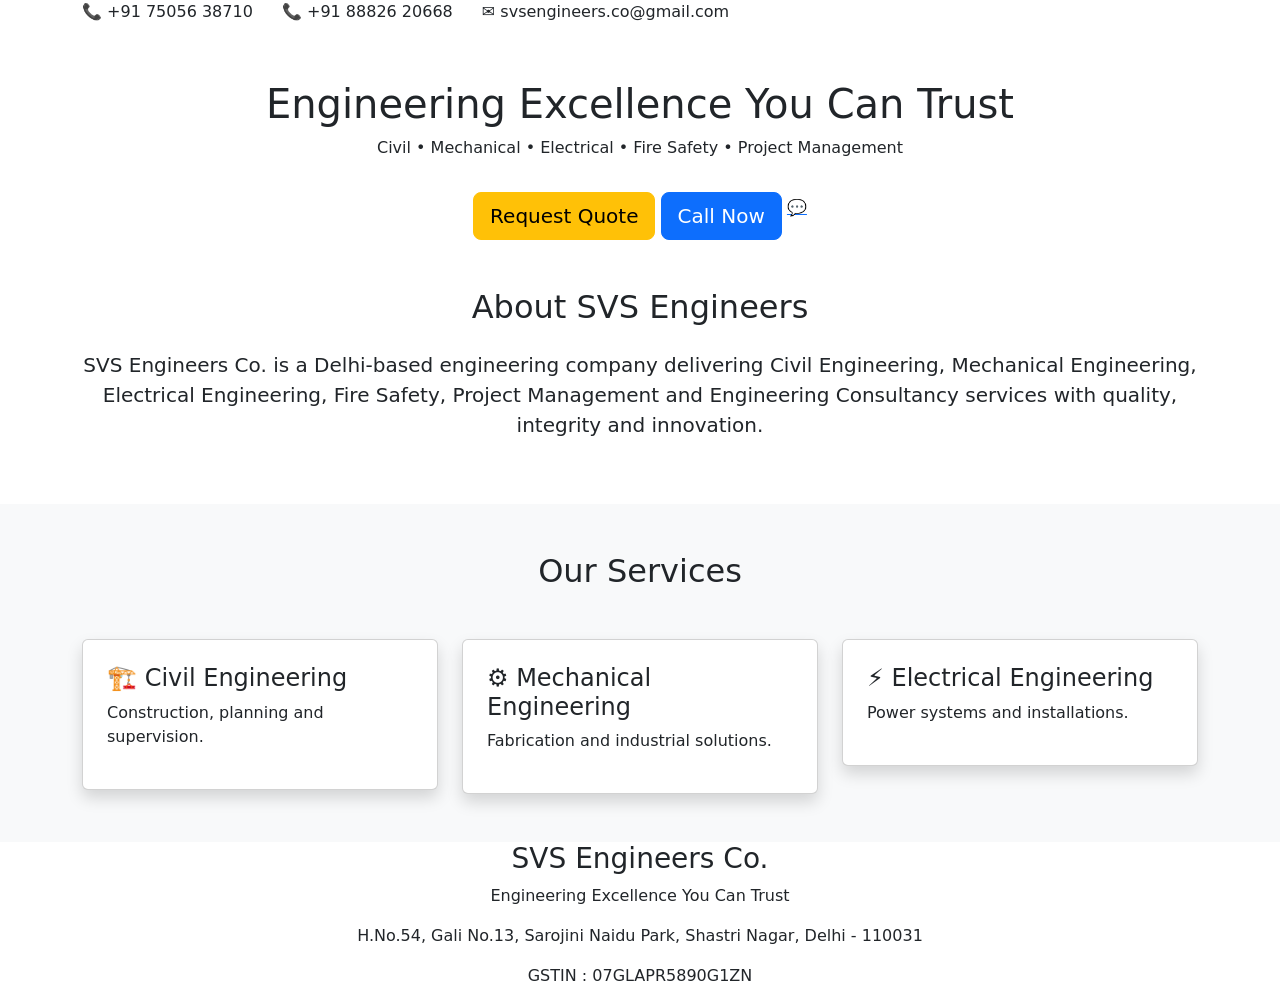
==== index.html @ 063f7c53 "Project Start" ====
<!DOCTYPE html>
<html lang="en">

<head>

    <meta charset="UTF-8">
    <meta name="viewport" content="width=device-width, initial-scale=1.0">
    <title>SVS Engineers Co. | Engineering Excellence</title>

    <meta name="description"
        content="SVS Engineers Co. provides Civil Engineering, Mechanical Engineering, Electrical Engineering, Fire Safety, Project Management and Engineering Consultancy Services.">

    <link href="https://cdn.jsdelivr.net/npm/bootstrap@5.3.3/dist/css/bootstrap.min.css" rel="stylesheet">
    <link rel="preconnect" href="https://fonts.googleapis.com">
    <link href="https://fonts.googleapis.com/css2?family=Poppins:wght@300;400;600;700&display=swap" rel="stylesheet">
    <link rel="stylesheet" href="assets/css/style.css">

    <script src="assets/js/script.js"></script>

</head>

<body>

    <!-- Top Bar -->
    <div class="top-bar">
        <div class="container">
            <span>📞 +91 75056 38710</span>
            <span class="ms-4">📞 +91 88826 20668</span>
            <span class="ms-4">✉ svsengineers.co@gmail.com</span>
        </div>
    </div>

    <!-- Navigation -->

    <nav class="navbar navbar-expand-lg navbar-dark">
        <div class="container">
            <a class="navbar-brand fw-bold" href="#">
                SVS ENGINEERS CO.
            </a>
            <button class="navbar-toggler" data-bs-toggle="collapse" data-bs-target="#menu">
                <span class="navbar-toggler-icon"></span>
            </button>
            <div class="collapse navbar-collapse" id="menu">
                <ul class="navbar-nav ms-auto">
                    <li class="nav-item"><a class="nav-link" href="#">Home</a></li>
                    <li class="nav-item"><a class="nav-link" href="about.html">About</a></li>
                    <li class="nav-item"><a class="nav-link" href="services.html">Services</a></li>
                    <li class="nav-item"><a class="nav-link" href="#">Projects</a></li>
                    <li class="nav-item"><a class="nav-link" href="#">Contact</a></li>
                </ul>
            </div>
        </div>
    </nav>

    <!-- Hero -->

    <section class="hero">
        <div class="container text-center">
            <h1>Engineering Excellence You Can Trust</h1>
            <p>
                Civil • Mechanical • Electrical • Fire Safety • Project Management
            </p>
            <a href="#" class="btn btn-warning btn-lg mt-3">
                Request Quote
            </a>
            <a href="tel:+917505638710" class="btn btn-primary btn-lg mt-3">
                Call Now
            </a>
            <a class="whatsapp"
                href="https://wa.me/917505638710?text=Hello%20SVS%20Engineers,%20I%20would%20like%20to%20discuss%20my%20project."
                target="_blank">
                💬
            </a>
        </div>
    </section>

    <!-- About -->

    <section class="py-5">
        <div class="container">
            <h2 class="text-center mb-4">
                About SVS Engineers
            </h2>
            <p class="lead text-center">
                SVS Engineers Co. is a Delhi-based engineering company delivering Civil Engineering, Mechanical
                Engineering, Electrical Engineering, Fire Safety, Project Management and Engineering Consultancy
                services with quality, integrity and innovation.
            </p>
        </div>

    </section>

    <!-- Services -->

    <section class="bg-light py-5">
        <div class="container">
            <h2 class="text-center mb-5">
                Our Services
            </h2>

            <div class="row">
                <div class="col-md-4">
                    <div class="card p-4 shadow">
                        <h4>🏗 Civil Engineering</h4>
                        <p>Construction, planning and supervision.</p>
                    </div>
                </div>

                <div class="col-md-4">
                    <div class="card p-4 shadow">
                        <h4>⚙ Mechanical Engineering</h4>
                        <p>Fabrication and industrial solutions.</p>
                    </div>
                </div>

                <div class="col-md-4">
                    <div class="card p-4 shadow">
                        <h4>⚡ Electrical Engineering</h4>
                        <p>Power systems and installations.</p>
                    </div>
                </div>
            </div>
        </div>
    </section>

    <!-- Footer -->

    <footer>
        <div class="container text-center">
            <h3>SVS Engineers Co.</h3>
            <p>
                Engineering Excellence You Can Trust
            </p>

            <p>
                H.No.54, Gali No.13,

                Sarojini Naidu Park,

                Shastri Nagar,

                Delhi - 110031

            </p>

            <p>

                GSTIN : 07GLAPR5890G1ZN

            </p>

        </div>

    </footer>

    <script src="https://cdn.jsdelivr.net/npm/bootstrap@5.3.3/dist/js/bootstrap.bundle.min.js"></script>

</body>

</html>
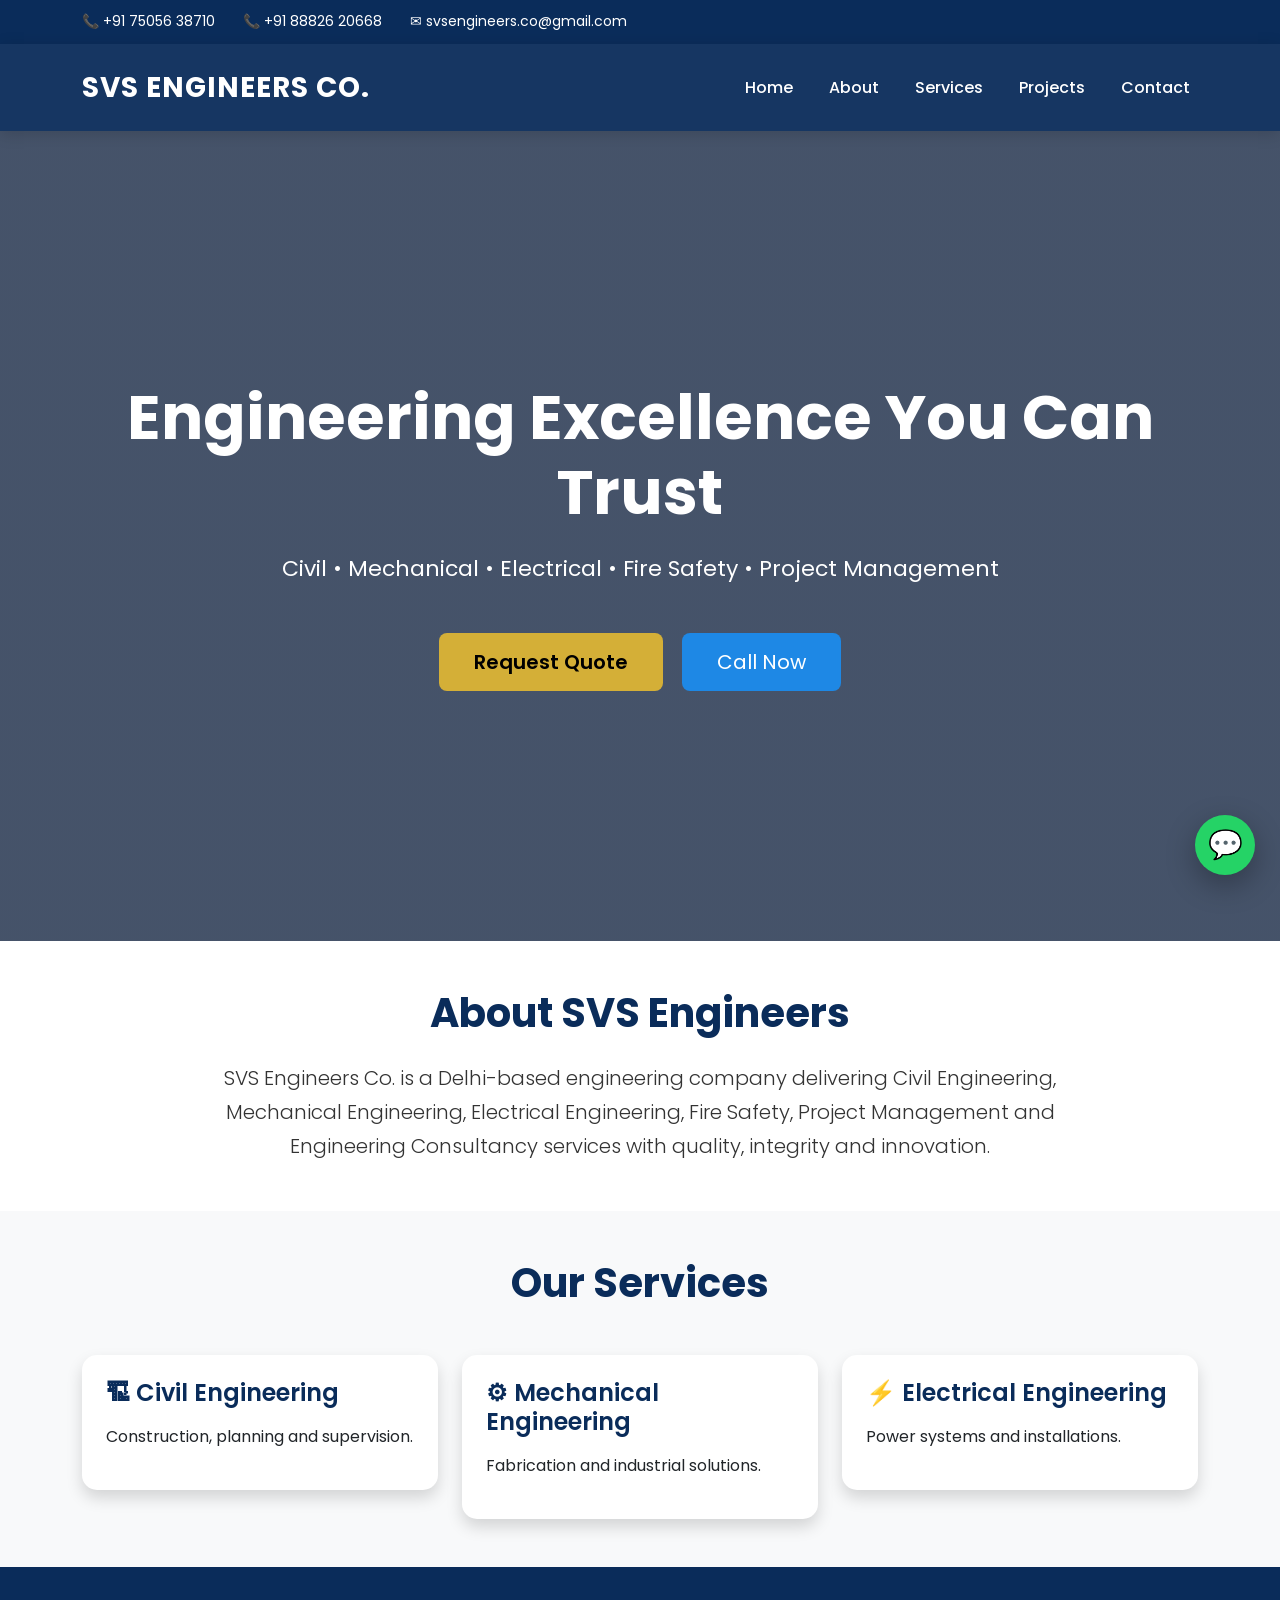
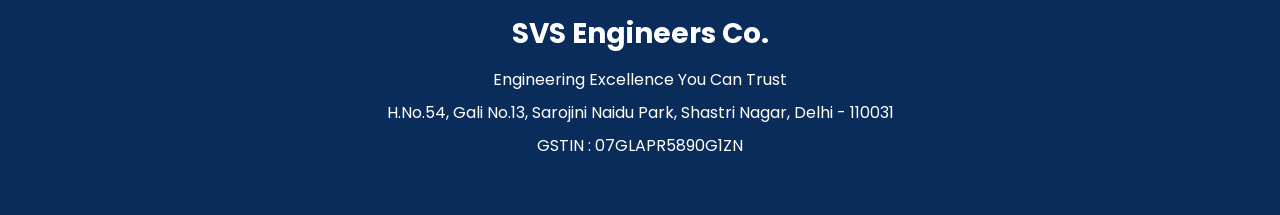
==== commit 9c68bc21: "Update index.html" ====
--- a/index.html
+++ b/index.html
@@ -45,8 +45,8 @@
                     <li class="nav-item"><a class="nav-link" href="#">Home</a></li>
                     <li class="nav-item"><a class="nav-link" href="about.html">About</a></li>
                     <li class="nav-item"><a class="nav-link" href="services.html">Services</a></li>
-                    <li class="nav-item"><a class="nav-link" href="#">Projects</a></li>
-                    <li class="nav-item"><a class="nav-link" href="#">Contact</a></li>
+                    <li class="nav-item"><a class="nav-link" href="projects.html">Projects</a></li>
+                    <li class="nav-item"><a class="nav-link" href="contact.html">Contact</a></li>
                 </ul>
             </div>
         </div>
@@ -157,4 +157,4 @@
 
 </body>
 
-</html>+</html>
--- a/assets/css/style.css
+++ b/assets/css/style.css
@@ -0,0 +1,321 @@
+/* ===========================
+   SVS ENGINEERS CO.
+   Corporate Theme
+=========================== */
+
+:root {
+  --primary: #0a2c5a;
+  --secondary: #1e88e5;
+  --accent: #d4af37;
+  --light: #f8f9fa;
+  --dark: #1d1d1d;
+  --white: #ffffff;
+}
+
+* {
+  margin: 0;
+  padding: 0;
+  box-sizing: border-box;
+}
+
+body {
+  font-family: "Poppins", sans-serif;
+  background: #fff;
+  color: #333;
+  line-height: 1.7;
+}
+
+html {
+  scroll-behavior: smooth;
+}
+
+/* Top Bar */
+
+.top-bar {
+  background: var(--primary);
+  color: white;
+  padding: 10px 0;
+  font-size: 14px;
+}
+
+/* Navigation */
+
+.navbar {
+  background: rgba(10, 44, 90, 0.95);
+
+  padding: 15px 0;
+
+  box-shadow: 0 3px 15px rgba(0, 0, 0, 0.15);
+}
+
+.navbar-brand {
+  font-size: 28px;
+
+  font-weight: 700;
+
+  letter-spacing: 1px;
+}
+
+.nav-link {
+  color: white !important;
+
+  margin-left: 20px;
+
+  font-weight: 500;
+
+  transition: 0.3s;
+}
+
+.nav-link:hover {
+  color: var(--accent) !important;
+}
+
+/* Hero */
+
+.hero {
+  height: 90vh;
+
+  display: flex;
+
+  justify-content: center;
+
+  align-items: center;
+
+  text-align: center;
+
+  background:
+    linear-gradient(rgba(7, 25, 55, 0.75), rgba(7, 25, 55, 0.75)),
+    url("../images/hero.jpg");
+
+  background-size: cover;
+
+  background-position: center;
+
+  color: white;
+}
+
+.hero h1 {
+  font-size: 62px;
+
+  font-weight: 700;
+
+  margin-bottom: 20px;
+}
+
+.hero p {
+  font-size: 22px;
+
+  margin-bottom: 30px;
+}
+
+/* Buttons */
+
+.btn-warning {
+  background: var(--accent);
+
+  border: none;
+
+  padding: 14px 35px;
+
+  font-weight: 600;
+}
+
+.btn-warning:hover {
+  background: #c89d18;
+
+  transform: translateY(-3px);
+
+  transition: 0.3s;
+}
+
+.btn-primary {
+  background: var(--secondary);
+
+  border: none;
+
+  padding: 14px 35px;
+
+  margin-left: 15px;
+}
+
+.btn-primary:hover {
+  transform: translateY(-3px);
+}
+
+/* Section */
+
+section {
+  padding: 80px 0;
+}
+
+section h2 {
+  font-size: 40px;
+
+  font-weight: 700;
+
+  color: var(--primary);
+
+  margin-bottom: 25px;
+
+  text-align: center;
+}
+
+/* Cards */
+
+.card {
+  border: none;
+
+  border-radius: 15px;
+
+  transition: 0.4s;
+
+  overflow: hidden;
+}
+
+.card:hover {
+  transform: translateY(-12px);
+
+  box-shadow: 0 20px 45px rgba(0, 0, 0, 0.15);
+}
+
+.card h4 {
+  color: var(--primary);
+
+  font-weight: 600;
+
+  margin-bottom: 15px;
+}
+
+/* About */
+
+.lead {
+  max-width: 900px;
+
+  margin: auto;
+
+  font-size: 20px;
+}
+
+/* Footer */
+
+footer {
+  background: var(--primary);
+
+  color: white;
+
+  padding: 50px 0;
+
+  text-align: center;
+}
+
+footer h3 {
+  font-weight: 700;
+
+  margin-bottom: 15px;
+}
+
+footer p {
+  margin: 6px 0;
+}
+
+/* Floating WhatsApp */
+
+.whatsapp {
+  position: fixed;
+
+  right: 25px;
+
+  bottom: 25px;
+
+  width: 60px;
+
+  height: 60px;
+
+  border-radius: 50%;
+
+  background: #25d366;
+
+  display: flex;
+
+  align-items: center;
+
+  justify-content: center;
+
+  font-size: 28px;
+
+  color: white;
+
+  text-decoration: none;
+
+  box-shadow: 0 10px 30px rgba(0, 0, 0, 0.3);
+
+  z-index: 999;
+
+  transition: 0.3s;
+}
+
+.whatsapp:hover {
+  transform: scale(1.1);
+
+  color: white;
+}
+
+/* Animations */
+
+.fadeUp {
+  animation: fadeUp 0.8s ease;
+}
+
+@keyframes fadeUp {
+  0% {
+    opacity: 0;
+
+    transform: translateY(40px);
+  }
+
+  100% {
+    opacity: 1;
+
+    transform: translateY(0);
+  }
+}
+
+/* Responsive */
+
+@media (max-width: 991px) {
+  .hero h1 {
+    font-size: 42px;
+  }
+
+  .hero p {
+    font-size: 18px;
+  }
+
+  .navbar-brand {
+    font-size: 22px;
+  }
+}
+
+@media (max-width: 576px) {
+  .hero {
+    padding: 20px;
+  }
+
+  .hero h1 {
+    font-size: 32px;
+  }
+
+  .hero p {
+    font-size: 16px;
+  }
+
+  .btn {
+    width: 100%;
+
+    margin-top: 15px;
+  }
+
+  .btn-primary {
+    margin-left: 0;
+  }
+}
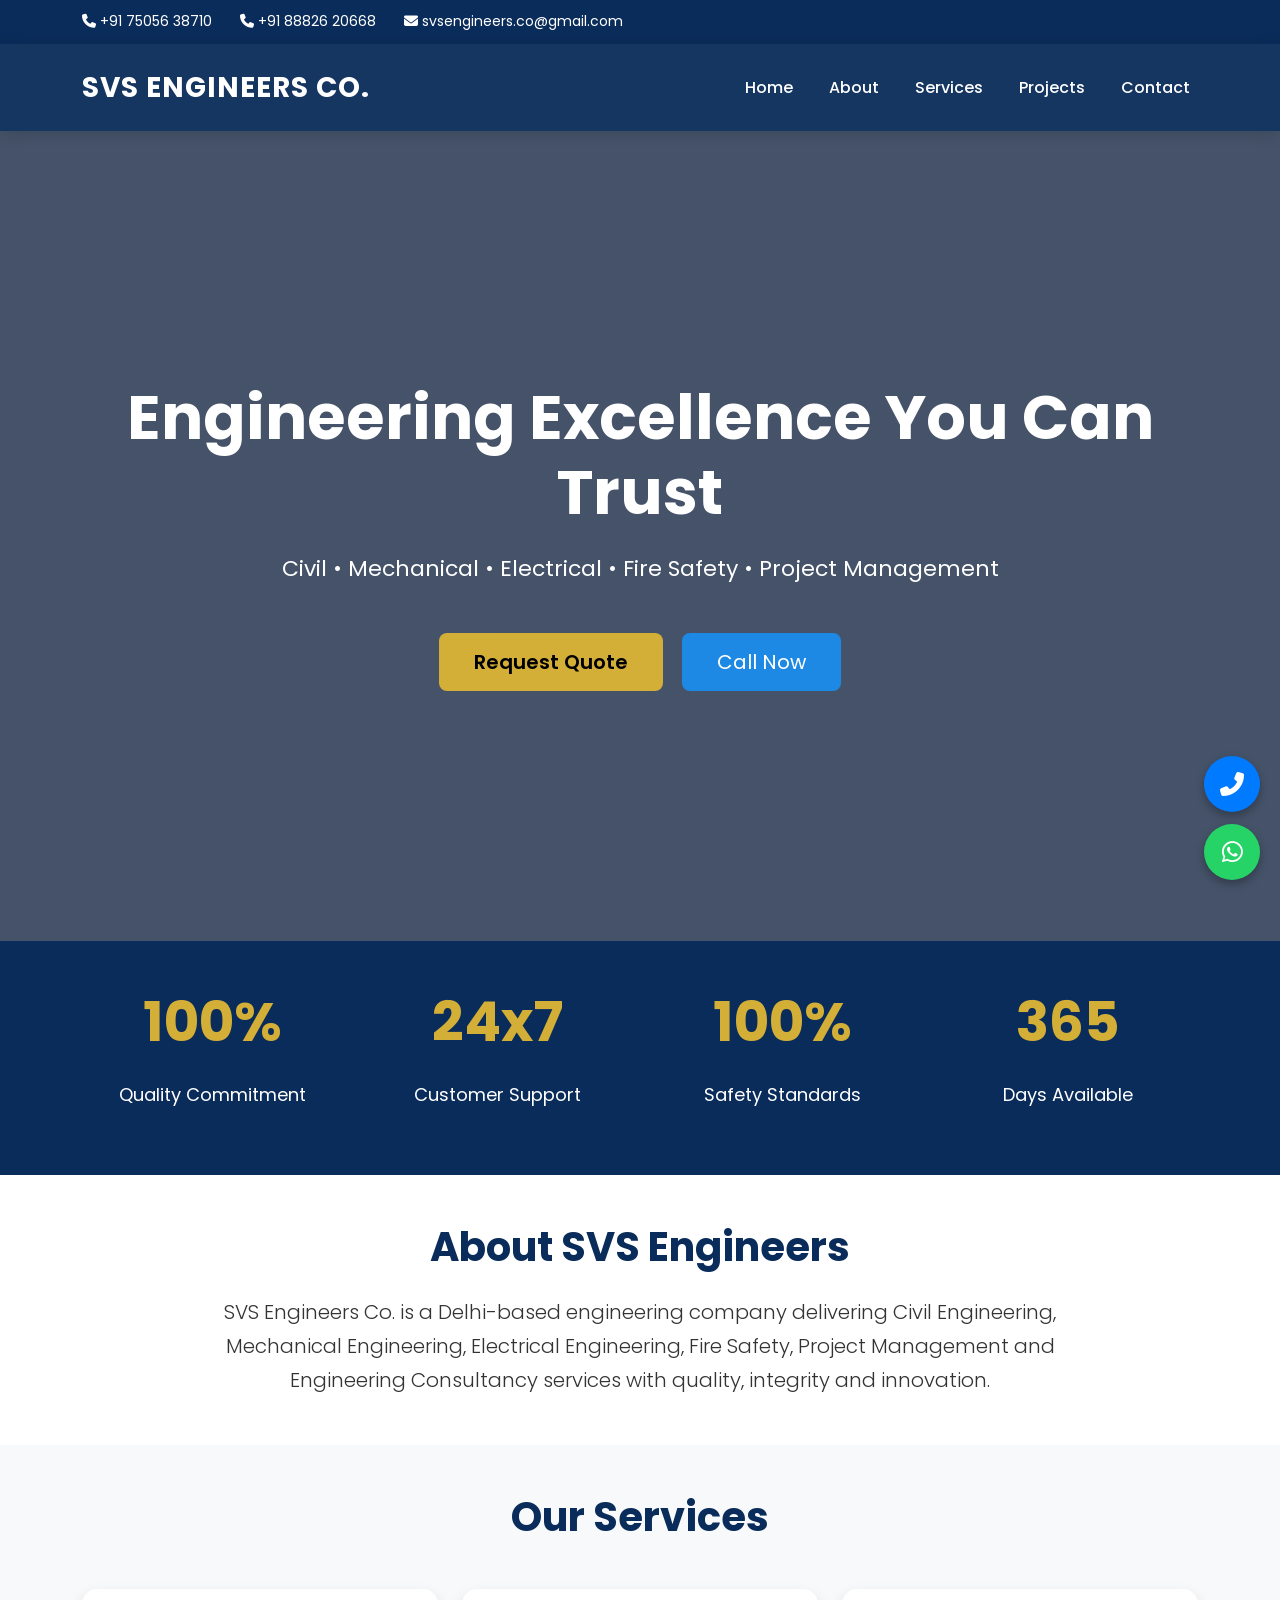
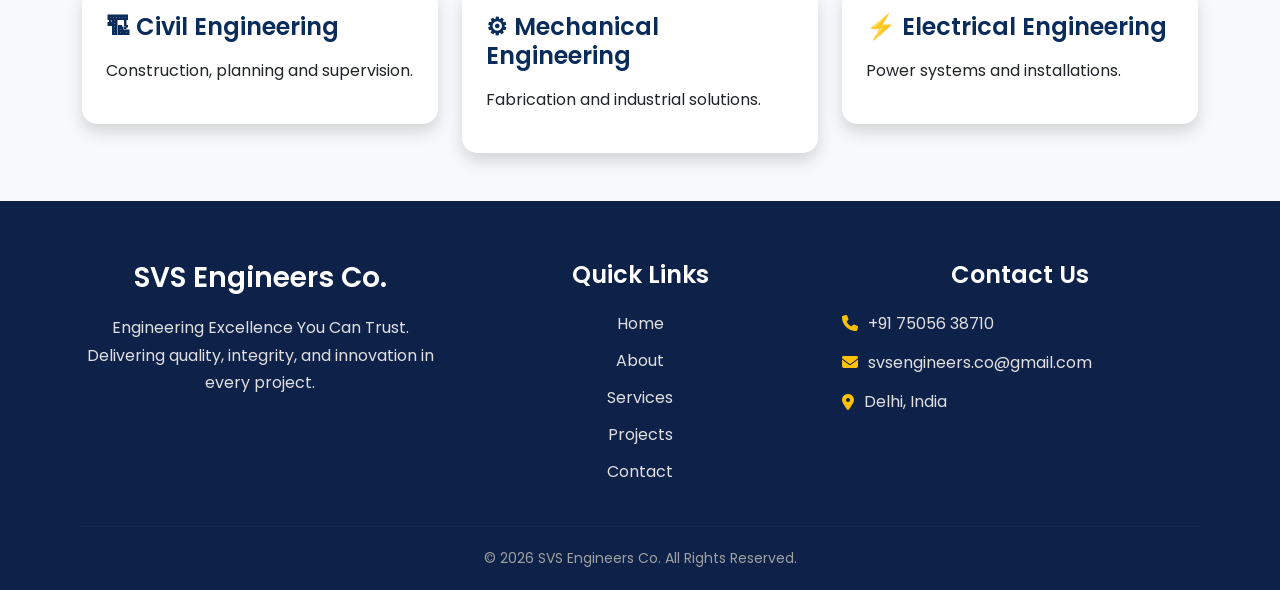
==== commit ac48b2dd: "Refactor index.html with updated structure and icons Updated the HTML structure and added Font Aweso" ====
--- a/index.html
+++ b/index.html
@@ -14,19 +14,20 @@
     <link rel="preconnect" href="https://fonts.googleapis.com">
     <link href="https://fonts.googleapis.com/css2?family=Poppins:wght@300;400;600;700&display=swap" rel="stylesheet">
     <link rel="stylesheet" href="assets/css/style.css">
+    <link rel="stylesheet" href="https://cdnjs.cloudflare.com/ajax/libs/font-awesome/6.4.2/css/all.min.css">
 
     <script src="assets/js/script.js"></script>
 
 </head>
 
 <body>
-
+    <div id="progressBar"></div>
     <!-- Top Bar -->
     <div class="top-bar">
         <div class="container">
-            <span>📞 +91 75056 38710</span>
-            <span class="ms-4">📞 +91 88826 20668</span>
-            <span class="ms-4">✉ svsengineers.co@gmail.com</span>
+            <span><i class="fa-solid fa-phone contact-icon"></i> +91 75056 38710</span>
+            <span class="ms-4"><i class="fa-solid fa-phone contact-icon"></i> +91 88826 20668</span>
+            <span class="ms-4"><i class="fa-solid fa-envelope contact-icon"></i> svsengineers.co@gmail.com</span>
         </div>
     </div>
 
@@ -66,12 +67,69 @@
             <a href="tel:+917505638710" class="btn btn-primary btn-lg mt-3">
                 Call Now
             </a>
-            <a class="whatsapp"
-                href="https://wa.me/917505638710?text=Hello%20SVS%20Engineers,%20I%20would%20like%20to%20discuss%20my%20project."
-                target="_blank">
-                💬
-            </a>
-        </div>
+        </div>
+    </section>
+    <div class="floating-contact-wrap">
+        <!-- <a href="tel:+917505638710" class="floating-btn btn-call" title="Call Now">
+            <i class="fas fa-phone-alt"></i> </a>
+
+        <a href="https://wa.me/917505638710" class="floating-btn btn-whatsapp" title="Chat on WhatsApp">
+            <i class="fab fa-whatsapp"></i>
+        </a> -->
+
+        <a href="tel:+917505638710" class="floating-btn btn-call" title="Call Now">
+            <i class="fas fa-phone-alt"></i>
+        </a>
+        <a class="floating-btn btn-whatsapp" title="Chat on WhatsApp"
+            href="https://wa.me/917505638710?text=Hello%20SVS%20Engineers,%20I%20would%20like%20to%20discuss%20my%20project."
+            target="_blank"><i class="fab fa-whatsapp"></i>
+        </a>
+    </div>
+
+    <!-- Professional Statistics Section -->
+
+    <section class="stats py-5">
+
+        <div class="container">
+
+            <div class="row text-center">
+
+                <div class="col-md-3">
+
+                    <h2 class="counter">100%</h2>
+
+                    <p>Quality Commitment</p>
+
+                </div>
+
+                <div class="col-md-3">
+
+                    <h2 class="counter">24x7</h2>
+
+                    <p>Customer Support</p>
+
+                </div>
+
+                <div class="col-md-3">
+
+                    <h2 class="counter">100%</h2>
+
+                    <p>Safety Standards</p>
+
+                </div>
+
+                <div class="col-md-3">
+
+                    <h2 class="counter">365</h2>
+
+                    <p>Days Available</p>
+
+                </div>
+
+            </div>
+
+        </div>
+
     </section>
 
     <!-- About -->
@@ -125,32 +183,57 @@
 
     <!-- Footer -->
 
-    <footer>
-        <div class="container text-center">
-            <h3>SVS Engineers Co.</h3>
-            <p>
-                Engineering Excellence You Can Trust
-            </p>
-
-            <p>
-                H.No.54, Gali No.13,
-
-                Sarojini Naidu Park,
-
-                Shastri Nagar,
-
-                Delhi - 110031
-
-            </p>
-
-            <p>
-
-                GSTIN : 07GLAPR5890G1ZN
-
-            </p>
-
-        </div>
-
+    <footer class="footer-section">
+        <div class="container">
+            <div class="row">
+
+                <div class="col-md-4 footer-col">
+                    <h3 class="footer-brand">SVS Engineers Co.</h3>
+                    <p class="footer-text">
+                        Engineering Excellence You Can Trust. Delivering quality, integrity, and innovation in every
+                        project.
+                    </p>
+                </div>
+
+                <div class="col-md-4 footer-col">
+                    <h4 class="footer-heading">Quick Links</h4>
+                    <ul class="footer-links">
+                        <li><a href="index.html">Home</a></li>
+                        <li><a href="about.html">About</a></li>
+                        <li><a href="services.html">Services</a></li>
+                        <li><a href="projects.html">Projects</a></li>
+                        <li><a href="contact.html">Contact</a></li>
+                    </ul>
+                </div>
+
+                <div class="col-md-4 footer-col">
+                    <h4 class="footer-heading">Contact Us</h4>
+                    <div class="footer-contact">
+                        <p>
+                            <i class="fa-solid fa-phone"></i>
+                            <a href="tel:+917505638710">+91 75056 38710</a>
+                        </p>
+                        <p>
+                            <i class="fa-solid fa-envelope"></i>
+                            <a href="mailto:svsengineers.co@gmail.com">svsengineers.co@gmail.com</a>
+                        </p>
+                        <p>
+                            <i class="fa-solid fa-location-dot"></i>
+                            Delhi, India
+                        </p>
+                    </div>
+                </div>
+
+            </div>
+
+            <hr class="footer-divider">
+
+            <div class="footer-bottom">
+                <p class="text-center mb-0">
+                    &copy; 2026 SVS Engineers Co. All Rights Reserved.
+                </p>
+            </div>
+        </div>
     </footer>
 
     <script src="https://cdn.jsdelivr.net/npm/bootstrap@5.3.3/dist/js/bootstrap.bundle.min.js"></script>
--- a/assets/css/style.css
+++ b/assets/css/style.css
@@ -319,3 +319,206 @@
     margin-left: 0;
   }
 }
+
+.stats {
+  background: #0a2c5a;
+
+  color: white;
+}
+
+.stats h2 {
+  font-size: 55px;
+
+  font-weight: bold;
+
+  color: #d4af37;
+}
+
+.stats p {
+  font-size: 18px;
+}
+
+.feature-card {
+  background: white;
+
+  padding: 40px;
+
+  border-radius: 15px;
+
+  box-shadow: 0 10px 30px rgba(0, 0, 0, 0.1);
+
+  transition: 0.4s;
+
+  height: 100%;
+}
+
+.feature-card:hover {
+  transform: translateY(-10px);
+}
+
+.call-button {
+  position: fixed;
+
+  bottom: 100px;
+
+  left: 20px;
+
+  width: 60px;
+
+  height: 60px;
+
+  border-radius: 50%;
+
+  background: #0a2c5a;
+
+  display: flex;
+
+  justify-content: center;
+
+  align-items: center;
+
+  color: white;
+
+  font-size: 28px;
+
+  text-decoration: none;
+
+  box-shadow: 0 10px 25px rgba(0, 0, 0, 0.3);
+
+  z-index: 999;
+}
+
+/* Container to hold both buttons */
+.floating-contact-wrap {
+  position: fixed;
+  bottom: 20px; /* Distance from the bottom of the screen */
+  right: 20px; /* Distance from the right of the screen */
+  display: flex;
+  flex-direction: column;
+  gap: 12px; /* Space between the Call and WhatsApp buttons */
+  z-index: 9999; /* Ensures it stays on top of all other content */
+}
+
+/* Base styles for both circular buttons */
+.floating-btn {
+  width: 56px;
+  height: 56px;
+  border-radius: 50%;
+  display: flex;
+  align-items: center;
+  justify-content: center;
+  color: #ffffff;
+  font-size: 24px;
+  box-shadow: 0 4px 10px rgba(0, 0, 0, 0.3);
+  transition:
+    transform 0.2s ease,
+    background-color 0.2s ease;
+  text-decoration: none;
+}
+
+/* WhatsApp specific color (Green) */
+.btn-whatsapp {
+  background-color: #25d366;
+}
+
+/* Call specific color (Blue - matches your current "Call Now" theme) */
+.btn-call {
+  background-color: #007bff;
+}
+
+/* Hover effects for desktop */
+.floating-btn:hover {
+  transform: scale(1.1);
+}
+
+/* General Footer Styling */
+.footer-section {
+  background-color: #0d2149; /* Adjust this to match your exact dark blue */
+  color: #e0e0e0; /* Light gray text for better readability */
+  padding: 60px 0 20px 0; /* Adds breathing room at the top and bottom */
+}
+
+/* Headings */
+.footer-brand,
+.footer-heading {
+  color: #ffffff;
+  margin-bottom: 20px;
+  font-weight: 600;
+}
+
+/* Quick Links Styling */
+.footer-links {
+  list-style: none; /* Removes the default bullet points */
+  padding: 0;
+  margin: 0;
+}
+
+.footer-links li {
+  margin-bottom: 10px;
+}
+
+.footer-links a {
+  color: #e0e0e0;
+  text-decoration: none; /* Removes the underline */
+  transition:
+    color 0.3s ease,
+    padding-left 0.3s ease;
+}
+
+/* Adds a nice hover effect to the links */
+.footer-links a:hover {
+  color: #ffc107; /* Matches your golden yellow accent color */
+  padding-left: 5px; /* Slight slide effect on hover */
+}
+
+/* Contact Info Styling */
+.footer-contact p {
+  margin-bottom: 12px;
+  display: flex;
+  align-items: center;
+  gap: 10px; /* Spaces the icon and the text */
+}
+
+.footer-contact i {
+  color: #ffc107; /* Golden yellow icons */
+  font-size: 16px;
+}
+
+/* Makes phone and email links blend in nicely */
+.footer-contact a {
+  color: #e0e0e0;
+  text-decoration: none;
+  transition: color 0.3s ease;
+}
+
+.footer-contact a:hover {
+  color: #ffffff;
+}
+
+/* Divider Line */
+.footer-divider {
+  border-top: 1px solid rgba(255, 255, 255, 0.1);
+  margin: 30px 0 20px 0;
+}
+
+/* Copyright Text */
+.footer-bottom p {
+  font-size: 14px;
+  color: #a0a0a0;
+}
+
+#progressBar {
+  position: fixed;
+
+  top: 0;
+
+  left: 0;
+
+  height: 5px;
+
+  background: #d4af37;
+
+  width: 0;
+
+  z-index: 9999;
+}
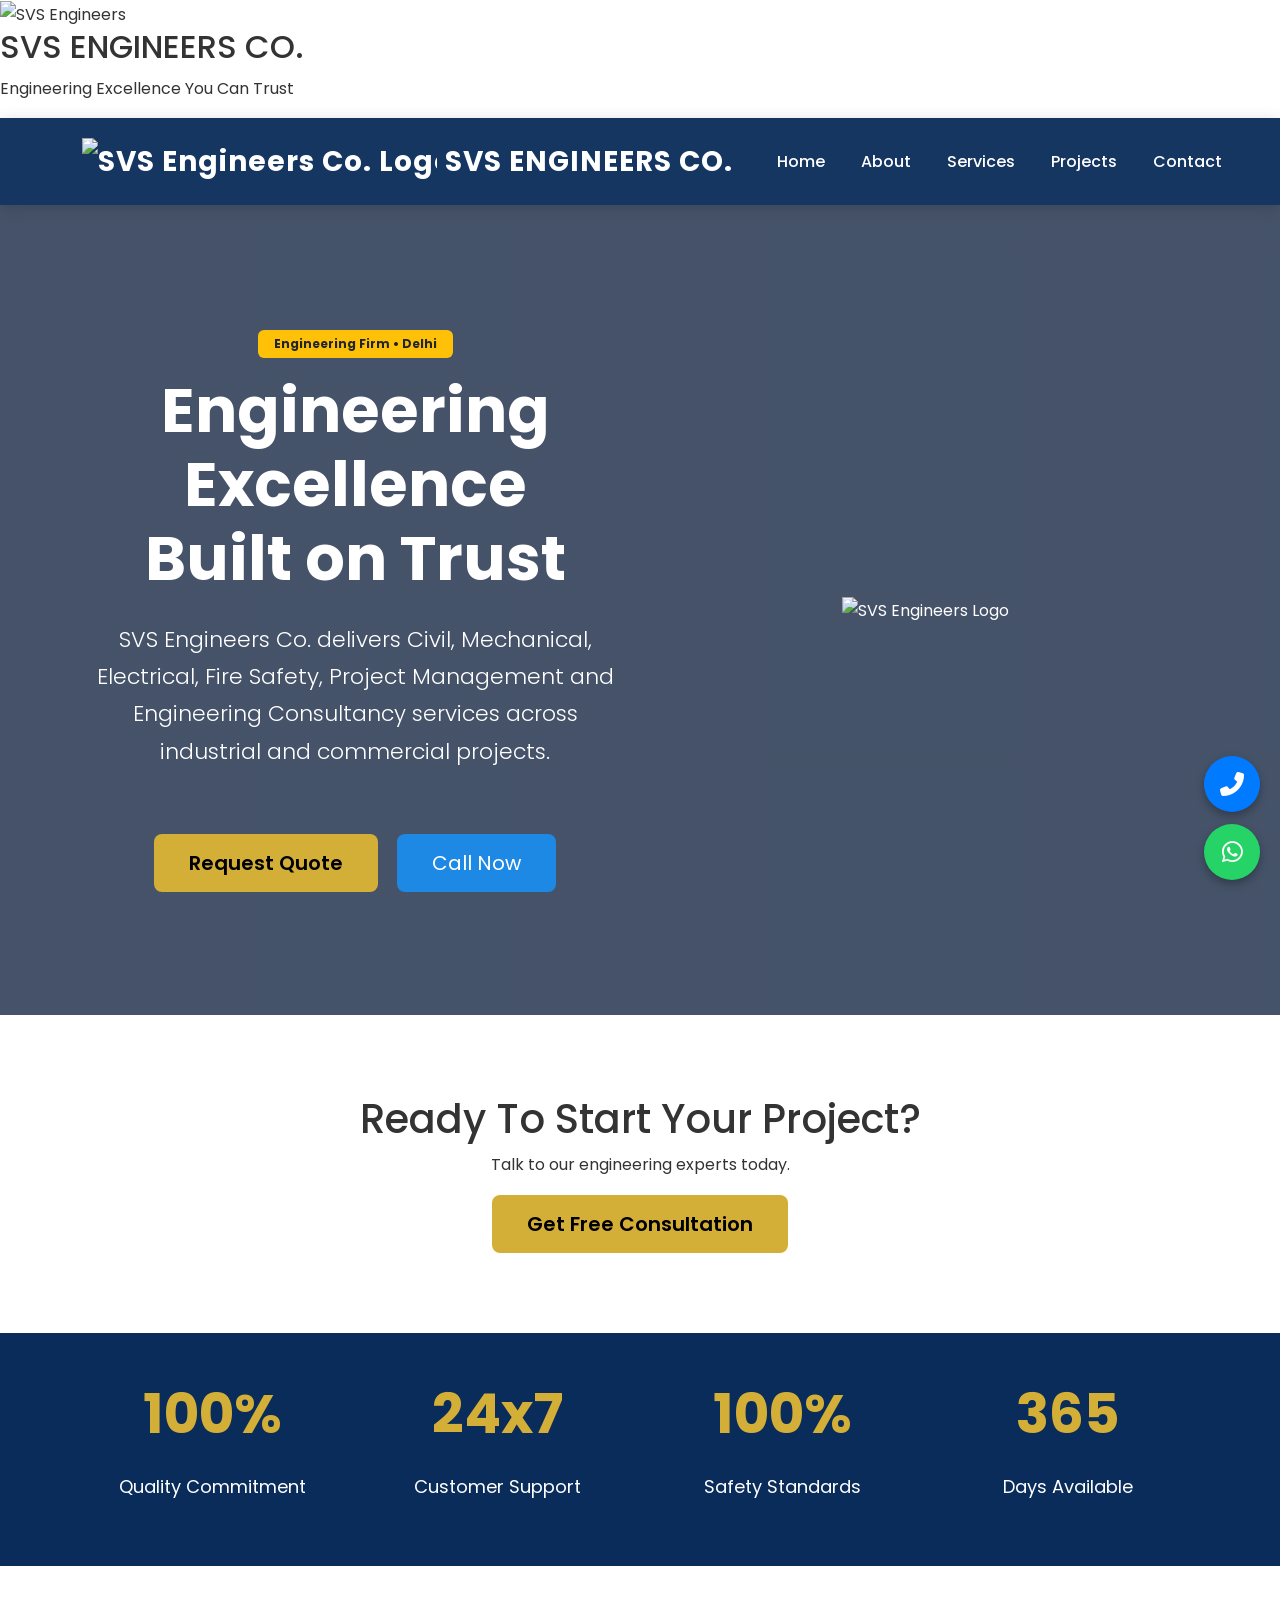
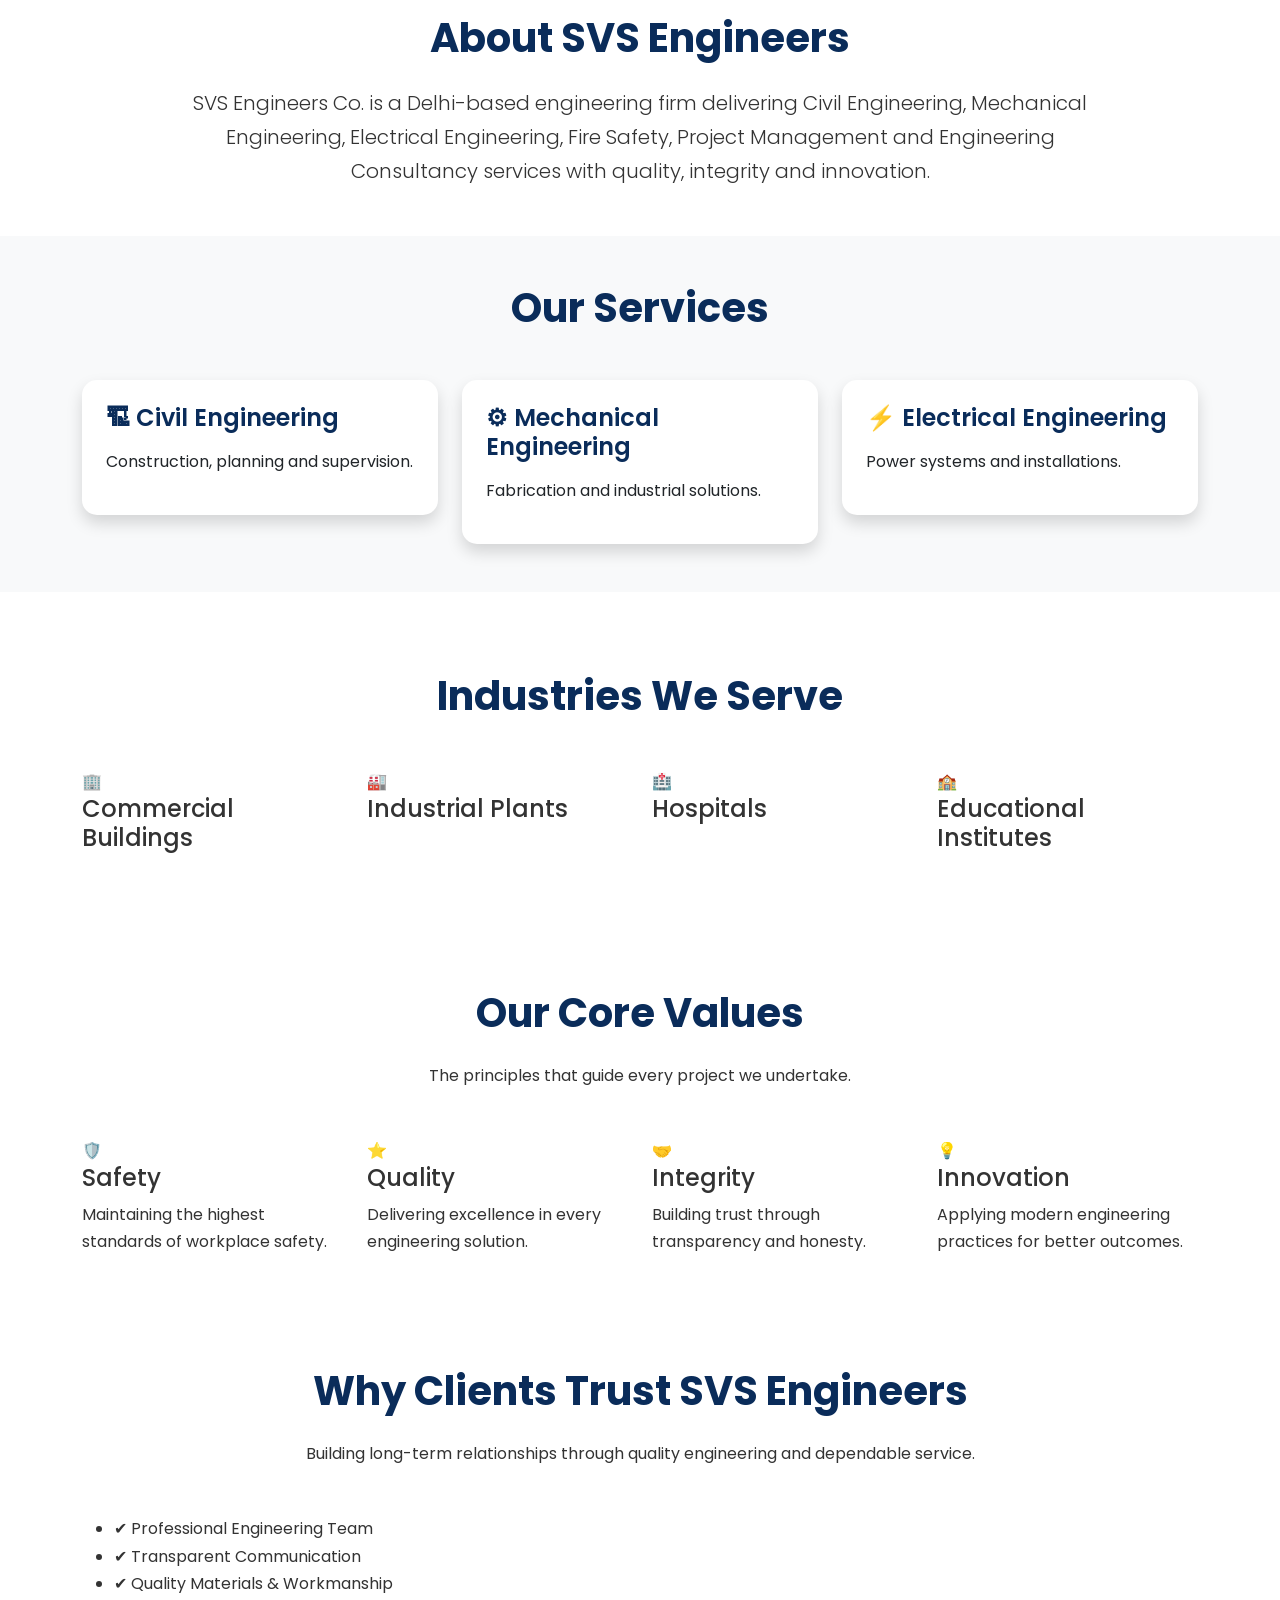
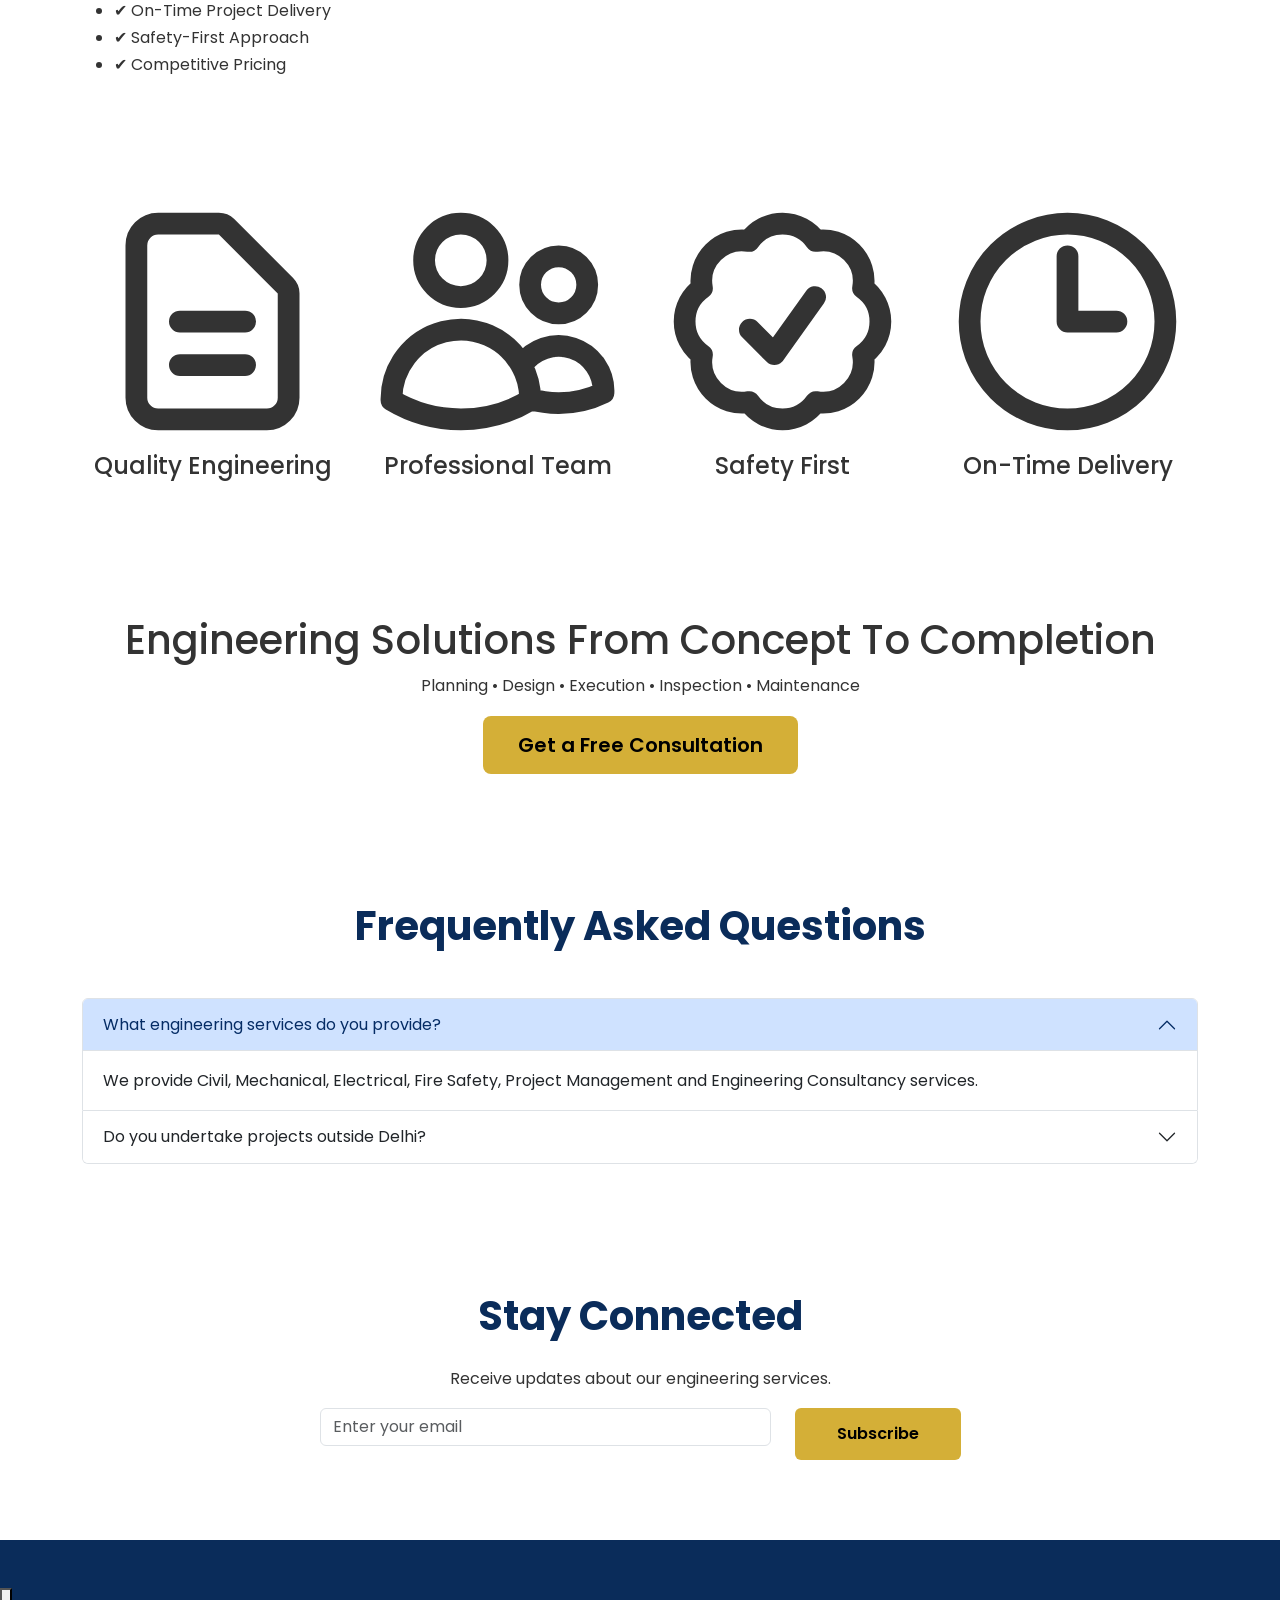
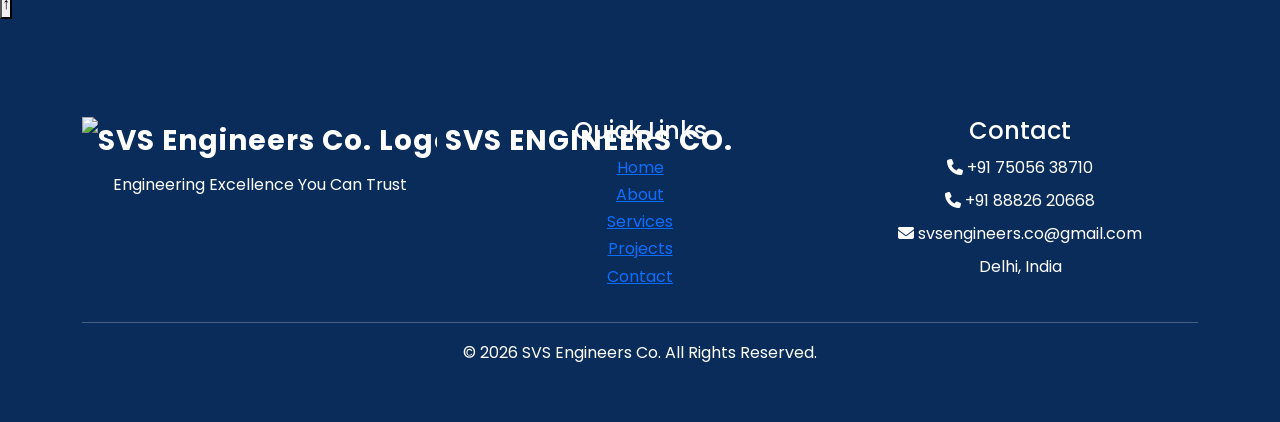
==== commit 9d7e577d: "Add files via upload" ====
--- a/index.html
+++ b/index.html
@@ -10,33 +10,52 @@
     <meta name="description"
         content="SVS Engineers Co. provides Civil Engineering, Mechanical Engineering, Electrical Engineering, Fire Safety, Project Management and Engineering Consultancy Services.">
 
+    <meta name="keywords"
+        content="Civil Engineering, Mechanical Engineering, Electrical Engineering, Fire Safety, Project Management, Engineering Consultancy, Delhi">
+
+    <meta name="author" content="SVS Engineers Co.">
+
+    <meta property="og:title" content="SVS Engineers Co.">
+
+    <meta property="og:description" content="Engineering Excellence You Can Trust">
+
+    <meta property="og:image" content="assets/images/logo.png">
+
+    <meta property="og:type" content="website">
     <link href="https://cdn.jsdelivr.net/npm/bootstrap@5.3.3/dist/css/bootstrap.min.css" rel="stylesheet">
     <link rel="preconnect" href="https://fonts.googleapis.com">
     <link href="https://fonts.googleapis.com/css2?family=Poppins:wght@300;400;600;700&display=swap" rel="stylesheet">
     <link rel="stylesheet" href="assets/css/style.css">
     <link rel="stylesheet" href="https://cdnjs.cloudflare.com/ajax/libs/font-awesome/6.4.2/css/all.min.css">
-
-    <script src="assets/js/script.js"></script>
-
+    <link rel="icon" type="image/png" href="assets/images/logo.png">
 </head>
 
 <body>
+    <div id="loader">
+
+        <div class="loader-content">
+
+            <img src="assets/images/logo.png" alt="SVS Engineers">
+
+            <h2>SVS ENGINEERS CO.</h2>
+
+            <p>Engineering Excellence You Can Trust</p>
+
+            <div class="spinner"></div>
+
+        </div>
+
+    </div>
+    <!-- Top Bar -->
     <div id="progressBar"></div>
-    <!-- Top Bar -->
-    <div class="top-bar">
-        <div class="container">
-            <span><i class="fa-solid fa-phone contact-icon"></i> +91 75056 38710</span>
-            <span class="ms-4"><i class="fa-solid fa-phone contact-icon"></i> +91 88826 20668</span>
-            <span class="ms-4"><i class="fa-solid fa-envelope contact-icon"></i> svsengineers.co@gmail.com</span>
-        </div>
-    </div>
 
     <!-- Navigation -->
 
     <nav class="navbar navbar-expand-lg navbar-dark">
         <div class="container">
-            <a class="navbar-brand fw-bold" href="#">
-                SVS ENGINEERS CO.
+            <a class="navbar-brand fw-bold d-flex align-items-center" href="index.html">
+                <img src="assets/images/logo.png" alt="SVS Engineers Co. Logo" class="navbar-logo me-2">
+                <span>SVS ENGINEERS CO.</span>
             </a>
             <button class="navbar-toggler" data-bs-toggle="collapse" data-bs-target="#menu">
                 <span class="navbar-toggler-icon"></span>
@@ -56,35 +75,89 @@
     <!-- Hero -->
 
     <section class="hero">
+
+        <div class="hero-overlay"></div>
+
+        <div class="container">
+
+            <div class="row align-items-center">
+
+                <div class="col-lg-6">
+
+                    <span class="badge bg-warning text-dark px-3 py-2 mb-3">
+                        Engineering Firm • Delhi
+                    </span>
+
+                    <h1 class="display-3 fw-bold">
+
+                        Engineering Excellence
+                        <br>
+
+                        Built on Trust
+
+                    </h1>
+
+                    <p class="lead mt-4">
+
+                        SVS Engineers Co. delivers Civil,
+                        Mechanical,
+                        Electrical,
+                        Fire Safety,
+                        Project Management and Engineering Consultancy services across industrial and commercial
+                        projects.
+
+                    </p>
+
+                    <div class="mt-5">
+
+                        <a href="contact.html" class="btn btn-warning btn-lg mt-3">
+                            Request Quote
+                        </a>
+                        <a href="tel:+917505638710" class="btn btn-primary btn-lg mt-3">
+                            Call Now
+                        </a>
+
+                    </div>
+
+                </div>
+
+                <div class="col-lg-6 text-center">
+                    <div class="logo-3d-viewport">
+                        <img src="assets/images/logo.png" class="img-fluid hero-logo" alt="SVS Engineers Logo">
+                    </div>
+                </div>
+
+            </div>
+
+        </div>
+
+    </section>
+
+    <section class="cta">
+
         <div class="container text-center">
-            <h1>Engineering Excellence You Can Trust</h1>
+
+            <h1>
+
+                Ready To Start Your Project?
+
+            </h1>
+
             <p>
-                Civil • Mechanical • Electrical • Fire Safety • Project Management
+
+                Talk to our engineering experts today.
+
             </p>
-            <a href="#" class="btn btn-warning btn-lg mt-3">
-                Request Quote
+
+            <a href="contact.html" class="btn btn-warning btn-lg">
+
+                Get Free Consultation
+
             </a>
-            <a href="tel:+917505638710" class="btn btn-primary btn-lg mt-3">
-                Call Now
-            </a>
-        </div>
-    </section>
-    <div class="floating-contact-wrap">
-        <!-- <a href="tel:+917505638710" class="floating-btn btn-call" title="Call Now">
-            <i class="fas fa-phone-alt"></i> </a>
-
-        <a href="https://wa.me/917505638710" class="floating-btn btn-whatsapp" title="Chat on WhatsApp">
-            <i class="fab fa-whatsapp"></i>
-        </a> -->
-
-        <a href="tel:+917505638710" class="floating-btn btn-call" title="Call Now">
-            <i class="fas fa-phone-alt"></i>
-        </a>
-        <a class="floating-btn btn-whatsapp" title="Chat on WhatsApp"
-            href="https://wa.me/917505638710?text=Hello%20SVS%20Engineers,%20I%20would%20like%20to%20discuss%20my%20project."
-            target="_blank"><i class="fab fa-whatsapp"></i>
-        </a>
-    </div>
+
+        </div>
+
+    </section>
 
     <!-- Professional Statistics Section -->
 
@@ -140,7 +213,7 @@
                 About SVS Engineers
             </h2>
             <p class="lead text-center">
-                SVS Engineers Co. is a Delhi-based engineering company delivering Civil Engineering, Mechanical
+                SVS Engineers Co. is a Delhi-based engineering firm delivering Civil Engineering, Mechanical
                 Engineering, Electrical Engineering, Fire Safety, Project Management and Engineering Consultancy
                 services with quality, integrity and innovation.
             </p>
@@ -181,63 +254,473 @@
         </div>
     </section>
 
+    <!-- Industries We Serve -->
+
+    <section class="industries">
+
+        <div class="container">
+
+            <h2 class="text-center">
+
+                Industries We Serve
+
+            </h2>
+
+            <div class="row mt-5">
+
+                <div class="col-md-3">
+
+                    <div class="industry-box">
+
+                        🏢
+
+                        <h4>Commercial Buildings</h4>
+
+                    </div>
+
+                </div>
+
+                <div class="col-md-3">
+
+                    <div class="industry-box">
+
+                        🏭
+
+                        <h4>Industrial Plants</h4>
+
+                    </div>
+
+                </div>
+
+                <div class="col-md-3">
+
+                    <div class="industry-box">
+
+                        🏥
+
+                        <h4>Hospitals</h4>
+
+                    </div>
+
+                </div>
+
+                <div class="col-md-3">
+
+                    <div class="industry-box">
+
+                        🏫
+
+                        <h4>Educational Institutes</h4>
+
+                    </div>
+
+                </div>
+
+            </div>
+
+        </div>
+
+    </section>
+
+    <!-- Our Core Values Section -->
+
+    <section class="core-values py-5">
+
+        <div class="container">
+
+            <div class="text-center mb-5">
+
+                <h2>Our Core Values</h2>
+
+                <p>The principles that guide every project we undertake.</p>
+
+            </div>
+
+            <div class="row g-4">
+
+                <div class="col-lg-3">
+
+                    <div class="value-card">
+
+                        <div class="value-icon">🛡️</div>
+
+                        <h4>Safety</h4>
+
+                        <p>Maintaining the highest standards of workplace safety.</p>
+
+                    </div>
+
+                </div>
+
+                <div class="col-lg-3">
+
+                    <div class="value-card">
+
+                        <div class="value-icon">⭐</div>
+
+                        <h4>Quality</h4>
+
+                        <p>Delivering excellence in every engineering solution.</p>
+
+                    </div>
+
+                </div>
+
+                <div class="col-lg-3">
+
+                    <div class="value-card">
+
+                        <div class="value-icon">🤝</div>
+
+                        <h4>Integrity</h4>
+
+                        <p>Building trust through transparency and honesty.</p>
+
+                    </div>
+
+                </div>
+
+                <div class="col-lg-3">
+
+                    <div class="value-card">
+
+                        <div class="value-icon">💡</div>
+
+                        <h4>Innovation</h4>
+
+                        <p>Applying modern engineering practices for better outcomes.</p>
+
+                    </div>
+
+                </div>
+
+            </div>
+
+        </div>
+
+    </section>
+
+    <!-- Why Clients Trust Us -->
+
+    <section class="trust-section py-5">
+
+        <div class="container">
+
+            <div class="text-center mb-5">
+
+                <h2>Why Clients Trust SVS Engineers</h2>
+
+                <p>Building long-term relationships through quality engineering and dependable service.</p>
+
+            </div>
+
+            <div class="row">
+
+                <div class="col-md-6">
+
+                    <ul class="trust-list">
+
+                        <li>✔ Professional Engineering Team</li>
+
+                        <li>✔ Transparent Communication</li>
+
+                        <li>✔ Quality Materials & Workmanship</li>
+
+                        <li>✔ On-Time Project Delivery</li>
+
+                        <li>✔ Safety-First Approach</li>
+
+                        <li>✔ Competitive Pricing</li>
+
+                    </ul>
+
+                </div>
+
+            </div>
+
+        </div>
+
+    </section>
+
+    <!-- Company Highlights -->
+    <section class="py-5 bg-white company-highlights">
+        <div class="container">
+            <div class="row g-4 justify-content-center text-center">
+
+                <div class="col-6 col-md-3">
+                    <div class="highlight-card">
+                        <div class="icon-wrapper">
+                            <svg xmlns="http://www.w3.org/2000/svg" fill="none" viewBox="0 0 24 24" stroke-width="2"
+                                stroke="currentColor">
+                                <path stroke-linecap="round" stroke-linejoin="round"
+                                    d="M9 12h6m-6 4h6m2 5H7a2 2 0 0 1-2-2V5a2 2 0 0 1 2-2h5.586a1 1 0 0 1 .707.293l5.414 5.414a1 1 0 0 1 .293.707V19a2 2 0 0 1-2 2z" />
+                            </svg>
+                        </div>
+                        <h4>Quality Engineering</h4>
+                    </div>
+                </div>
+
+                <div class="col-6 col-md-3">
+                    <div class="highlight-card">
+                        <div class="icon-wrapper">
+                            <svg xmlns="http://www.w3.org/2000/svg" fill="none" viewBox="0 0 24 24" stroke-width="2"
+                                stroke="currentColor">
+                                <path stroke-linecap="round" stroke-linejoin="round"
+                                    d="M15 19.128a9.38 9.38 0 0 0 2.625.372 9.337 9.337 0 0 0 4.121-.952 4.125 4.125 0 0 0-7.533-2.493M15 19.128v-.003c0-1.113-.285-2.16-.786-3.07M15 19.128v.106A12.318 12.318 0 0 1 8.624 21c-2.331 0-4.512-.645-6.374-1.766l-.001-.109a6.375 6.375 0 0 1 11.964-3.07M12 6.375a3.375 3.375 0 1 1-6.75 0 3.375 3.375 0 0 1 6.75 0Zm8.25 2.25a2.625 2.625 0 1 1-5.25 0 2.625 2.625 0 0 1 5.25 0Z" />
+                            </svg>
+                        </div>
+                        <h4>Professional Team</h4>
+                    </div>
+                </div>
+
+                <div class="col-6 col-md-3">
+                    <div class="highlight-card">
+                        <div class="icon-wrapper">
+                            <svg xmlns="http://www.w3.org/2000/svg" fill="none" viewBox="0 0 24 24" stroke-width="2"
+                                stroke="currentColor">
+                                <path stroke-linecap="round" stroke-linejoin="round"
+                                    d="M9 12.75L11.25 15 15 9.75M21 12c0 1.268-.63 2.39-1.593 3.068a3.745 3.745 0 01-1.043 3.296 3.745 3.745 0 01-3.296 1.043A3.745 3.745 0 0112 21c-1.268 0-2.39-.63-3.068-1.593a3.746 3.746 0 01-3.296-1.043 3.745 3.745 0 01-1.043-3.296A3.745 3.745 0 013 12c0-1.268.63-2.39 1.593-3.068a3.745 3.745 0 011.043-3.296 3.746 3.746 0 013.296-1.043A3.746 3.746 0 0112 3c1.268 0 2.39.63 3.068 1.593a3.746 3.746 0 013.296 1.043 3.746 3.746 0 011.043 3.296A3.745 3.745 0 0121 12z" />
+                            </svg>
+                        </div>
+                        <h4>Safety First</h4>
+                    </div>
+                </div>
+
+                <div class="col-6 col-md-3">
+                    <div class="highlight-card">
+                        <div class="icon-wrapper">
+                            <svg xmlns="http://www.w3.org/2000/svg" fill="none" viewBox="0 0 24 24" stroke-width="2"
+                                stroke="currentColor">
+                                <path stroke-linecap="round" stroke-linejoin="round"
+                                    d="M12 6v6h4.5m4.5 0a9 9 0 1 1-18 0 9 9 0 0 1 18 0Z" />
+                            </svg>
+                        </div>
+                        <h4>On-Time Delivery</h4>
+                    </div>
+                </div>
+
+            </div>
+        </div>
+    </section>
+
+    <!-- Engineering Services Banner -->
+
+    <section class="service-banner">
+
+        <div class="container text-center">
+
+            <h1>
+
+                Engineering Solutions From Concept To Completion
+
+            </h1>
+
+            <p>
+
+                Planning • Design • Execution • Inspection • Maintenance
+
+            </p>
+
+            <a href="contact.html" class="btn btn-warning btn-lg">
+
+                Get a Free Consultation
+
+            </a>
+
+        </div>
+
+    </section>
+
+    <!-- FAQ Section -->
+
+    <section class="faq py-5">
+
+        <div class="container">
+
+            <h2 class="text-center mb-5">
+
+                Frequently Asked Questions
+
+            </h2>
+
+            <div class="accordion" id="faqAccordion">
+
+                <div class="accordion-item">
+
+                    <h2 class="accordion-header">
+
+                        <button class="accordion-button" data-bs-toggle="collapse" data-bs-target="#faq1">
+
+                            What engineering services do you provide?
+
+                        </button>
+
+                    </h2>
+
+                    <div id="faq1" class="accordion-collapse collapse show">
+
+                        <div class="accordion-body">
+
+                            We provide Civil, Mechanical, Electrical, Fire Safety, Project Management and Engineering
+                            Consultancy services.
+
+                        </div>
+
+                    </div>
+
+                </div>
+
+                <div class="accordion-item">
+
+                    <h2 class="accordion-header">
+
+                        <button class="accordion-button collapsed" data-bs-toggle="collapse" data-bs-target="#faq2">
+
+                            Do you undertake projects outside Delhi?
+
+                        </button>
+
+                    </h2>
+
+                    <div id="faq2" class="accordion-collapse collapse">
+
+                        <div class="accordion-body">
+
+                            Yes. We are available for projects across India depending on project scope.
+
+                        </div>
+
+                    </div>
+
+                </div>
+
+            </div>
+
+        </div>
+
+    </section>
+
+
+    <!-- Newsletter Section -->
+
+    <section class="newsletter">
+
+        <div class="container text-center">
+
+            <h2>Stay Connected</h2>
+
+            <p>Receive updates about our engineering services.</p>
+
+            <form class="row justify-content-center">
+
+                <div class="col-md-5">
+
+                    <input type="email" class="form-control" placeholder="Enter your email">
+
+                </div>
+
+                <div class="col-md-2">
+
+                    <button class="btn btn-warning w-100">
+
+                        Subscribe
+
+                    </button>
+
+                </div>
+
+            </form>
+
+        </div>
+
+    </section>
+
+    <!-- Whatsapp and Call Floating Button -->
+    <section class="stats py-5">
+        <div class="floating-contact-wrap">
+            <a href="tel:+917505638710" class="floating-btn btn-call" title="Call Now">
+                <i class="fas fa-phone-alt"></i>
+            </a>
+            <a class="floating-btn btn-whatsapp" title="Chat on WhatsApp"
+                href="https://wa.me/917505638710?text=Hello%20SVS%20Engineers,%20I%20would%20like%20to%20discuss%20my%20project."
+                target="_blank"><i class="fab fa-whatsapp"></i>
+            </a>
+        </div>
+        <button id="backToTop">↑</button>
+    </section>
+
     <!-- Footer -->
 
-    <footer class="footer-section">
-        <div class="container">
+    <footer class="footer">
+
+        <div class="container">
+
             <div class="row">
 
-                <div class="col-md-4 footer-col">
-                    <h3 class="footer-brand">SVS Engineers Co.</h3>
-                    <p class="footer-text">
-                        Engineering Excellence You Can Trust. Delivering quality, integrity, and innovation in every
-                        project.
+                <div class="col-md-4">
+                    <a class="navbar-brand fw-bold d-flex align-items-center" href="index.html">
+                        <img src="assets/images/logo.png" alt="SVS Engineers Co. Logo" class="navbar-logo me-2">
+                        <span>SVS ENGINEERS CO.</span>
+                    </a>
+
+                    <p>
+
+                        Engineering Excellence You Can Trust
+
                     </p>
-                </div>
-
-                <div class="col-md-4 footer-col">
-                    <h4 class="footer-heading">Quick Links</h4>
-                    <ul class="footer-links">
+
+                </div>
+
+                <div class="col-md-4">
+
+                    <h4>Quick Links</h4>
+
+                    <ul class="list-unstyled">
+
                         <li><a href="index.html">Home</a></li>
+
                         <li><a href="about.html">About</a></li>
+
                         <li><a href="services.html">Services</a></li>
+
                         <li><a href="projects.html">Projects</a></li>
+
                         <li><a href="contact.html">Contact</a></li>
+
                     </ul>
-                </div>
-
-                <div class="col-md-4 footer-col">
-                    <h4 class="footer-heading">Contact Us</h4>
-                    <div class="footer-contact">
-                        <p>
-                            <i class="fa-solid fa-phone"></i>
-                            <a href="tel:+917505638710">+91 75056 38710</a>
-                        </p>
-                        <p>
-                            <i class="fa-solid fa-envelope"></i>
-                            <a href="mailto:svsengineers.co@gmail.com">svsengineers.co@gmail.com</a>
-                        </p>
-                        <p>
-                            <i class="fa-solid fa-location-dot"></i>
-                            Delhi, India
-                        </p>
-                    </div>
-                </div>
-
-            </div>
-
-            <hr class="footer-divider">
-
-            <div class="footer-bottom">
-                <p class="text-center mb-0">
-                    &copy; 2026 SVS Engineers Co. All Rights Reserved.
-                </p>
-            </div>
-        </div>
+
+                </div>
+
+                <div class="col-md-4">
+
+                    <h4>Contact</h4>
+                    <p><i class="fa-solid fa-phone contact-icon"></i> +91 75056 38710</p>
+                    <p><i class="fa-solid fa-phone contact-icon"></i> +91 88826 20668</p>
+                    <p><i class="fa-solid fa-envelope contact-icon"></i> svsengineers.co@gmail.com</p>
+                    <p>Delhi, India</p>
+
+                </div>
+
+            </div>
+
+            <hr>
+
+            <p class="text-center">
+
+                © 2026 SVS Engineers Co. All Rights Reserved.
+
+            </p>
+
+        </div>
+
     </footer>
 
+    <!-- Back-to-Top Button -->
+
     <script src="https://cdn.jsdelivr.net/npm/bootstrap@5.3.3/dist/js/bootstrap.bundle.min.js"></script>
+    <script src="assets/js/script.js"></script>
+
 
 </body>
 
-</html>
+</html>
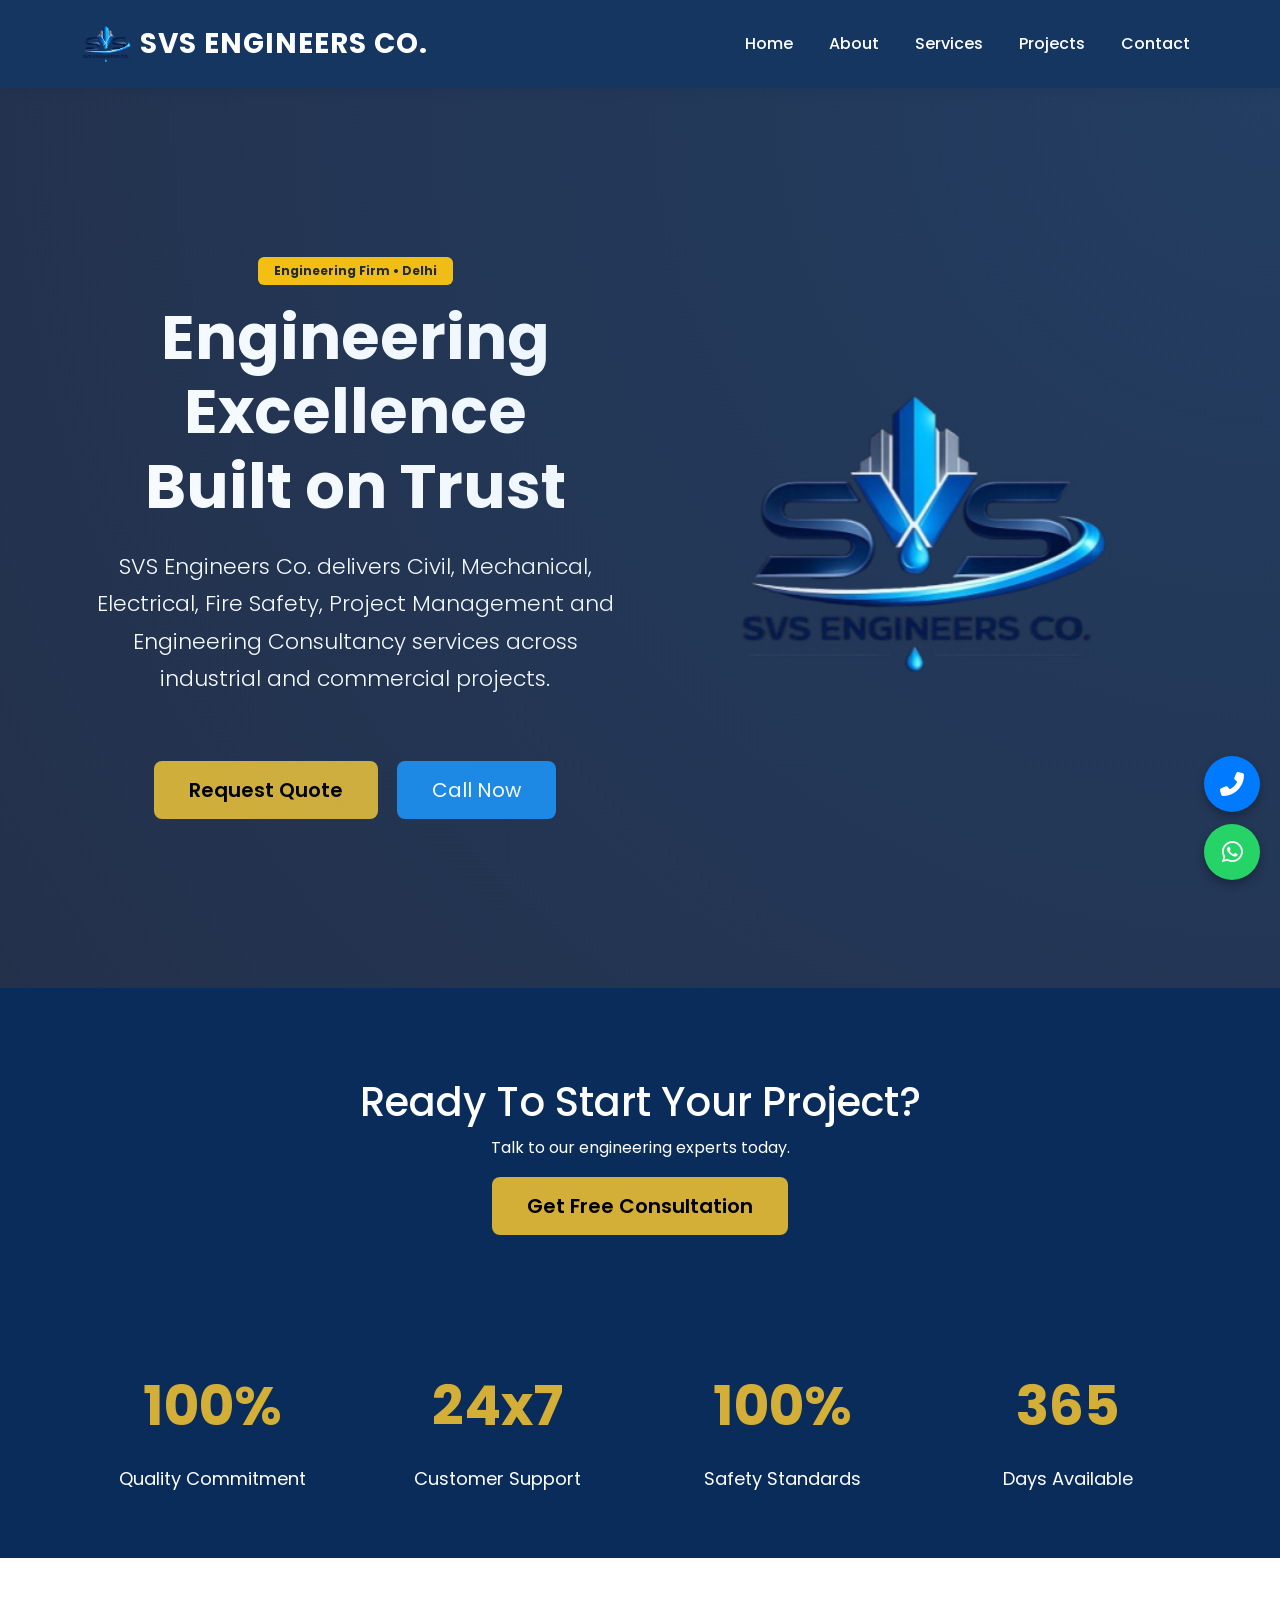
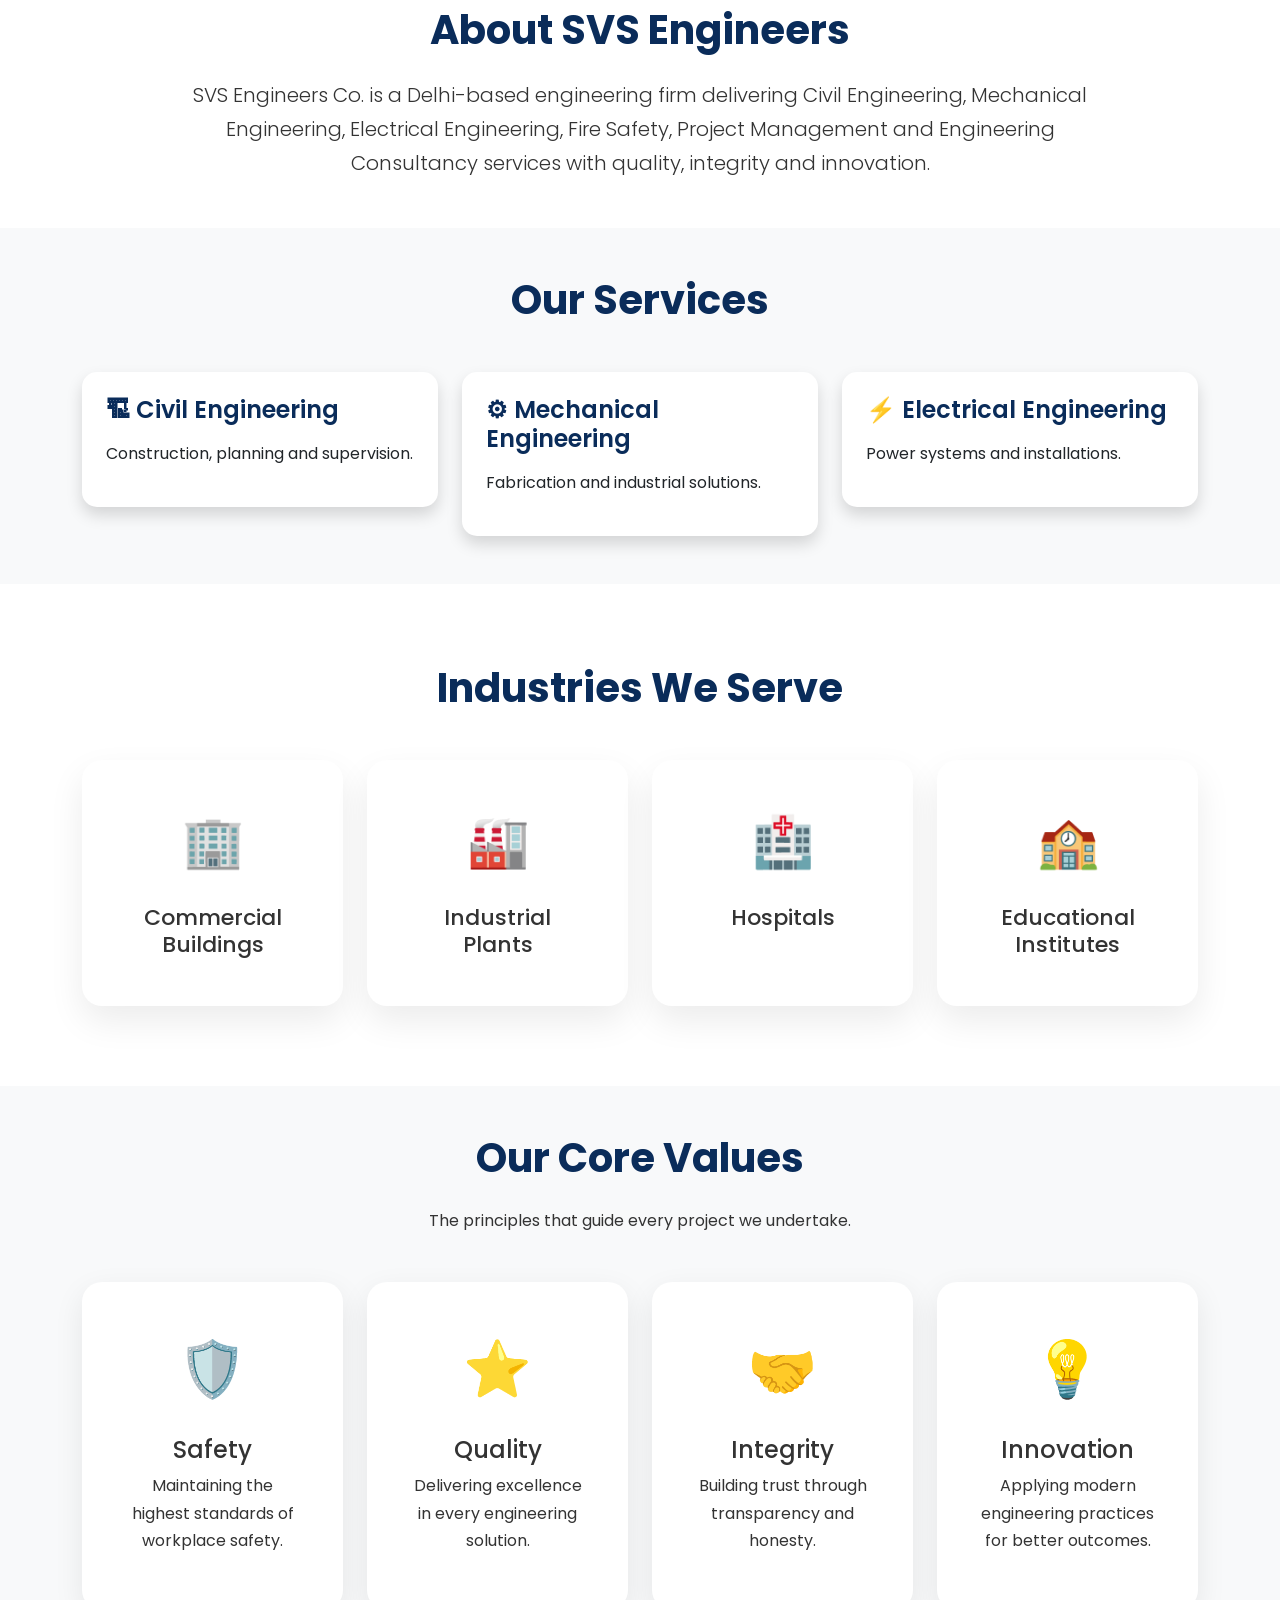
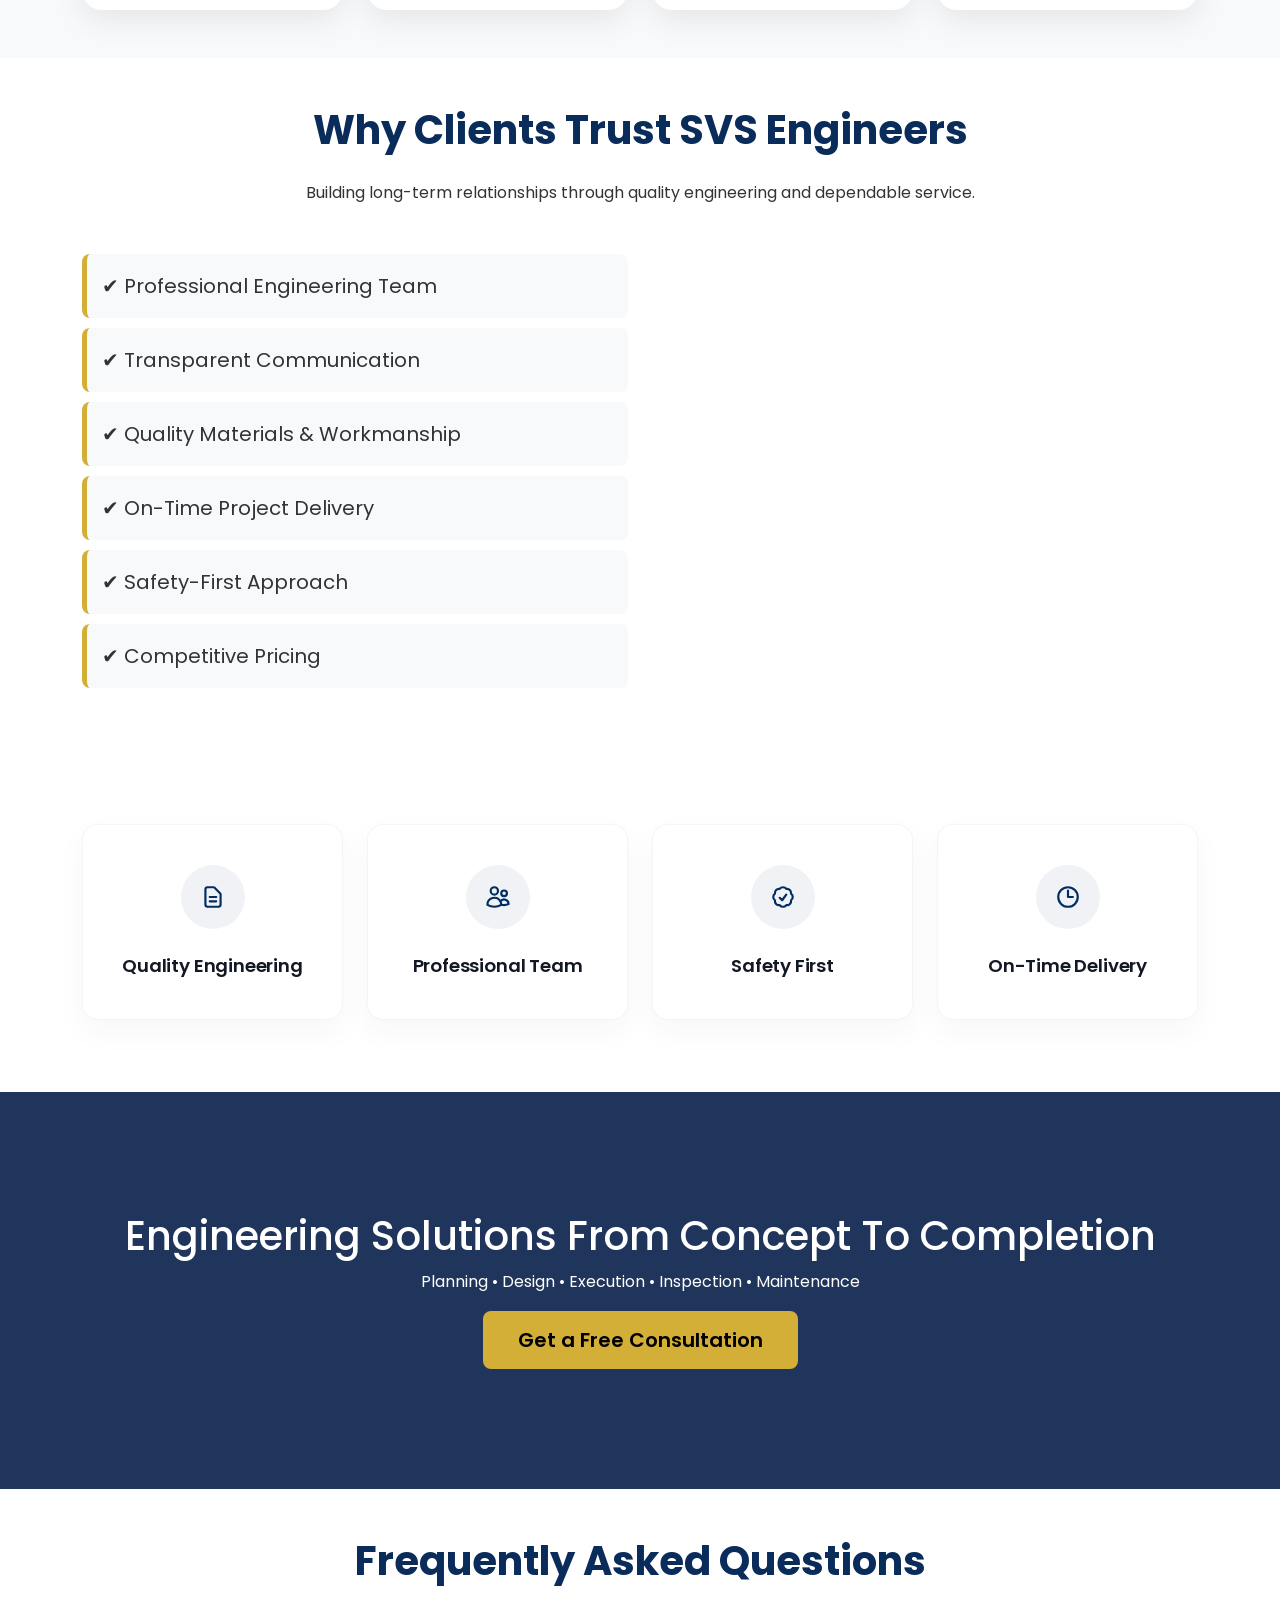
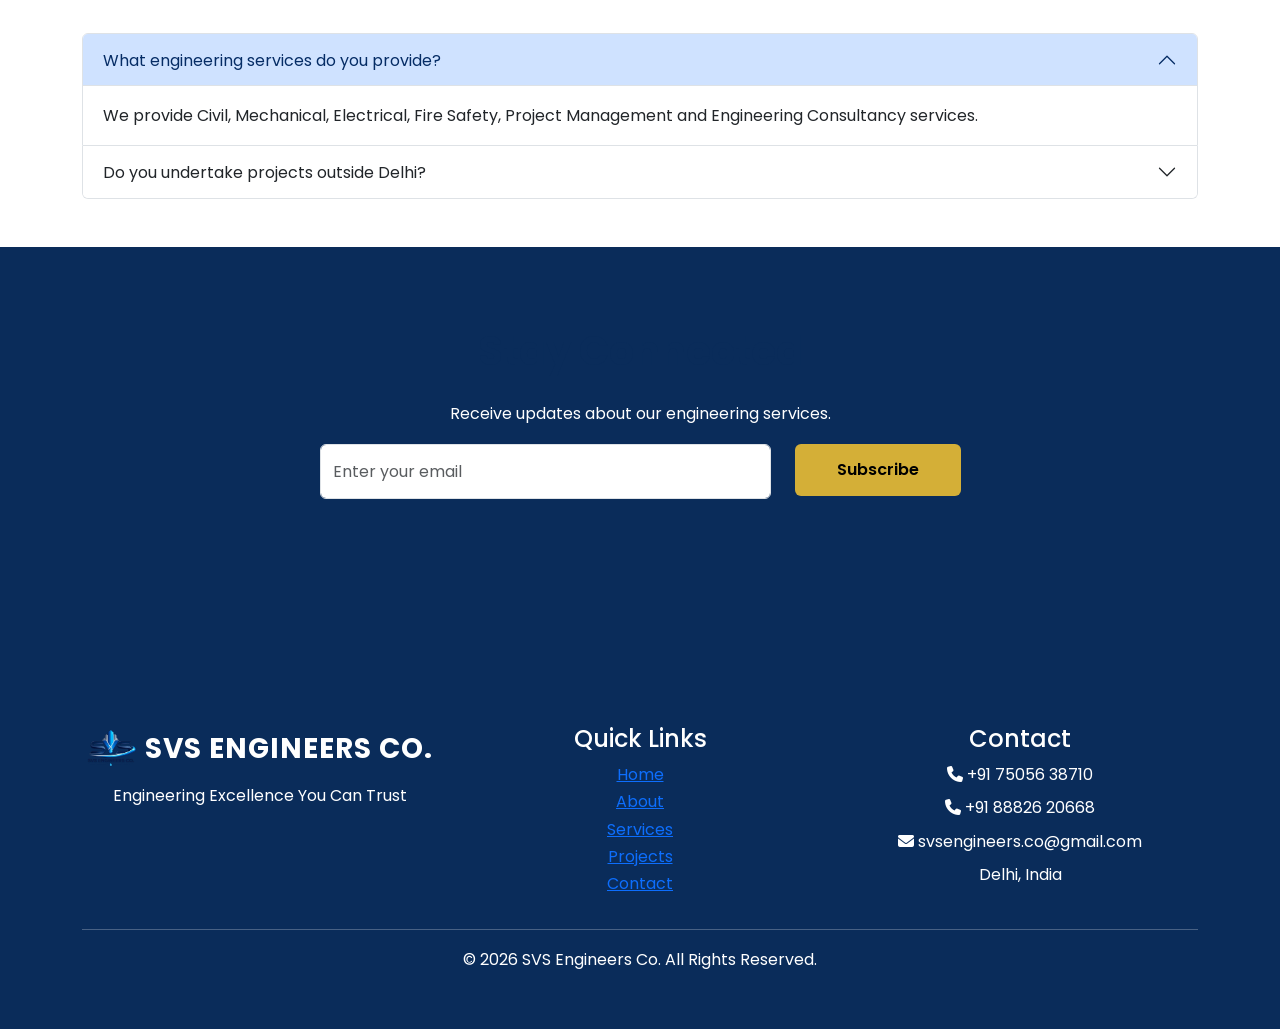
==== commit b23a9a27: "Update fmt.Println message from 'Hello' to 'Goodbye'" ====
--- a/index.html
+++ b/index.html
@@ -642,7 +642,7 @@
                 <i class="fas fa-phone-alt"></i>
             </a>
             <a class="floating-btn btn-whatsapp" title="Chat on WhatsApp"
-                href="https://wa.me/917505638710?text=Hello%20SVS%20Engineers,%20I%20would%20like%20to%20discuss%20my%20project."
+                href="https://wa.me/918218008710?text=Hello%20SVS%20Engineers,%20I%20would%20like%20to%20discuss%20my%20project."
                 target="_blank"><i class="fab fa-whatsapp"></i>
             </a>
         </div>
@@ -723,4 +723,4 @@
 
 </body>
 
-</html>+</html>
--- a/assets/css/style.css
+++ b/assets/css/style.css
@@ -522,3 +522,442 @@
 
   z-index: 9999;
 }
+
+.hero {
+  position: relative;
+
+  height: 100vh;
+
+  display: flex;
+
+  align-items: center;
+
+  background:
+    linear-gradient(rgba(5, 20, 50, 0.88), rgba(5, 20, 50, 0.88)),
+    url("../images/hero.jpg");
+
+  background-size: cover;
+
+  background-position: center;
+
+  overflow: hidden;
+}
+
+.hero-overlay {
+  position: absolute;
+
+  width: 100%;
+
+  height: 100%;
+
+  background: radial-gradient(
+    circle at top right,
+
+    rgba(30, 136, 229, 0.15),
+    transparent
+  );
+
+  pointer-events: none;
+}
+
+/* 3D Perspective Container */
+.logo-3d-viewport {
+  perspective: 1000px; /* Gives depth to the 3D environment */
+  display: inline-block;
+}
+
+/* The Main Hero Logo 3D Setup */
+.hero-logo {
+  width: 380px;
+  display: block;
+  transform-style: preserve-3d; /* Tells the browser to render true 3D layers */
+  animation: spinLogo3D 16s linear infinite;
+}
+
+/* Smoothly pause the 3D movement when hovered */
+.hero-logo:hover {
+  animation-play-state: paused;
+}
+
+/* True 3D Left-to-Right Flip Timeline */
+@keyframes spinLogo3D {
+  0% {
+    transform: rotateY(0deg);
+  }
+  100% {
+    transform: rotateY(360deg); /* Spins left-to-right through the 3D plane */
+  }
+}
+
+@keyframes float {
+  0% {
+    transform: translateY(0);
+  }
+
+  50% {
+    transform: translateY(-15px);
+  }
+
+  100% {
+    transform: translateY(0);
+  }
+}
+
+.cta {
+  background: #0a2c5a;
+
+  color: white;
+
+  padding: 90px 0;
+}
+
+/* ===========================
+   PRELOADER
+=========================== */
+
+#loader {
+  position: fixed;
+
+  top: 0;
+
+  left: 0;
+
+  width: 100%;
+
+  height: 100%;
+
+  background: #081f4a;
+
+  display: flex;
+
+  justify-content: center;
+
+  align-items: center;
+
+  z-index: 99999;
+
+  transition: 0.7s;
+}
+
+.loader-content {
+  text-align: center;
+
+  color: white;
+}
+
+.loader-content img {
+  width: 130px;
+
+  margin-bottom: 25px;
+
+  animation: floatLogo 3s infinite;
+}
+
+.spinner {
+  width: 60px;
+
+  height: 60px;
+
+  border: 6px solid rgba(255, 255, 255, 0.25);
+
+  border-top: 6px solid #d4af37;
+
+  border-radius: 50%;
+
+  margin: 30px auto;
+
+  animation: spin 1s linear infinite;
+}
+
+@keyframes spin {
+  100% {
+    transform: rotate(360deg);
+  }
+}
+
+@keyframes floatLogo {
+  50% {
+    transform: translateY(-12px);
+  }
+}
+
+.industry-box {
+  padding: 40px;
+
+  text-align: center;
+
+  border-radius: 20px;
+
+  background: white;
+
+  box-shadow: 0 15px 35px rgba(0, 0, 0, 0.08);
+
+  transition: 0.4s;
+
+  height: 100%;
+
+  font-size: 50px;
+}
+
+.industry-box h4 {
+  margin-top: 20px;
+
+  font-size: 22px;
+}
+
+.industry-box:hover {
+  transform: translateY(-12px);
+}
+
+.newsletter {
+  background: #0a2c5a;
+
+  color: #fff;
+
+  padding: 80px 0;
+}
+
+.newsletter input {
+  height: 55px;
+}
+
+.core-values {
+  background: #f8f9fa;
+}
+
+.value-card {
+  background: #fff;
+
+  padding: 40px;
+
+  border-radius: 20px;
+
+  text-align: center;
+
+  transition: 0.4s;
+
+  box-shadow: 0 10px 30px rgba(0, 0, 0, 0.08);
+
+  height: 100%;
+}
+
+.value-card:hover {
+  transform: translateY(-10px);
+}
+
+.value-icon {
+  font-size: 55px;
+
+  margin-bottom: 20px;
+}
+
+.industry-card {
+  padding: 45px;
+
+  background: white;
+
+  text-align: center;
+
+  border-radius: 20px;
+
+  box-shadow: 0 15px 35px rgba(0, 0, 0, 0.08);
+
+  transition: 0.4s;
+
+  font-size: 55px;
+
+  height: 100%;
+}
+
+.industry-card:hover {
+  background: #0a2c5a;
+
+  color: white;
+
+  transform: translateY(-10px);
+}
+
+.brochure {
+  background: #0a2c5a;
+
+  color: white;
+
+  padding: 90px 0;
+}
+
+/* Premium Company Highlights Section */
+.company-highlights {
+  padding-top: 4.5rem !important;
+  padding-bottom: 4.5rem !important;
+}
+
+.company-highlights .highlight-card {
+  background: #ffffff;
+  padding: 2.5rem 1.5rem;
+  border-radius: 16px;
+  border: 1px solid rgba(0, 0, 0, 0.04);
+  box-shadow: 0 12px 30px rgba(0, 45, 98, 0.04); /* Subtle brand shadow */
+  transition: all 0.4s cubic-bezier(0.16, 1, 0.3, 1);
+  height: 100%;
+  display: flex;
+  flex-direction: column;
+  align-items: center;
+  justify-content: center;
+}
+
+/* Elevate on Hover */
+.company-highlights .highlight-card:hover {
+  transform: translateY(-8px);
+  border-color: rgba(0, 45, 98, 0.15);
+  box-shadow: 0 20px 40px rgba(0, 45, 98, 0.09);
+}
+
+/* Icon Container Circle */
+.company-highlights .icon-wrapper {
+  width: 64px;
+  height: 64px;
+  background: rgba(0, 45, 98, 0.06); /* Soft blue background tint */
+  border-radius: 50%;
+  display: flex;
+  align-items: center;
+  justify-content: center;
+  margin-bottom: 1.5rem;
+  transition: all 0.35s ease;
+}
+
+/* Invert Background on Card Hover */
+.company-highlights .highlight-card:hover .icon-wrapper {
+  background: #002d62; /* Solid corporate dark blue */
+}
+
+/* SVG Icon Core Styling */
+.company-highlights .icon-wrapper svg {
+  width: 26px;
+  height: 26px;
+  color: #002d62;
+  transition: color 0.35s ease;
+}
+
+/* Turn Icon White on Card Hover */
+.company-highlights .highlight-card:hover .icon-wrapper svg {
+  color: #ffffff;
+}
+
+/* Premium Typography Adjustment */
+.company-highlights .highlight-card h4 {
+  font-size: 1.15rem;
+  font-weight: 600;
+  color: #121824;
+  letter-spacing: -0.01em;
+  line-height: 1.4;
+  margin: 0;
+}
+
+/* Flawless Mobile Presentation (2x2 Grid Layout) */
+@media (max-width: 767.98px) {
+  .company-highlights .highlight-card {
+    padding: 1.8rem 1rem;
+    border-radius: 14px;
+  }
+  .company-highlights .icon-wrapper {
+    width: 52px;
+    height: 52px;
+    margin-bottom: 1rem;
+  }
+  .company-highlights .icon-wrapper svg {
+    width: 22px;
+    height: 22px;
+  }
+  .company-highlights .highlight-card h4 {
+    font-size: 0.95rem;
+  }
+}
+
+.trust-list {
+  list-style: none;
+
+  padding: 0;
+}
+
+.trust-list li {
+  padding: 15px;
+
+  font-size: 20px;
+
+  margin-bottom: 10px;
+
+  background: #f8f9fa;
+
+  border-left: 5px solid #d4af37;
+
+  border-radius: 8px;
+
+  transition: 0.3s;
+}
+
+.trust-list li:hover {
+  transform: translateX(10px);
+
+  background: #ffffff;
+}
+
+.service-banner {
+  background:
+    linear-gradient(rgba(8, 31, 74, 0.9), rgba(8, 31, 74, 0.9)),
+    url("../images/banner.jpg");
+
+  background-size: cover;
+
+  padding: 120px 0;
+
+  color: white;
+}
+
+#backToTop {
+  position: fixed;
+
+  bottom: 25px;
+
+  left: 25px;
+
+  width: 55px;
+
+  height: 55px;
+
+  border: none;
+
+  border-radius: 50%;
+
+  background: #d4af37;
+
+  color: #fff;
+
+  font-size: 22px;
+
+  cursor: pointer;
+
+  display: none;
+
+  z-index: 999;
+
+  box-shadow: 0 8px 20px rgba(0, 0, 0, 0.3);
+}
+
+/* Navigation Bar Logo Styling */
+.navbar-brand .navbar-logo {
+    height: 40px; /* Restricts the height to fit cleanly in the nav bar */
+    width: auto;  /* Maintains the aspect ratio */
+    object-fit: contain;
+    transition: transform 0.3s ease;
+}
+
+/* Subtle hover interaction */
+.navbar-brand:hover .navbar-logo {
+    transform: scale(1.05);
+}
+
+/* Vertical alignment fix for navbar flex items */
+.navbar-brand {
+    display: inline-flex !important;
+    align-items: center;
+}
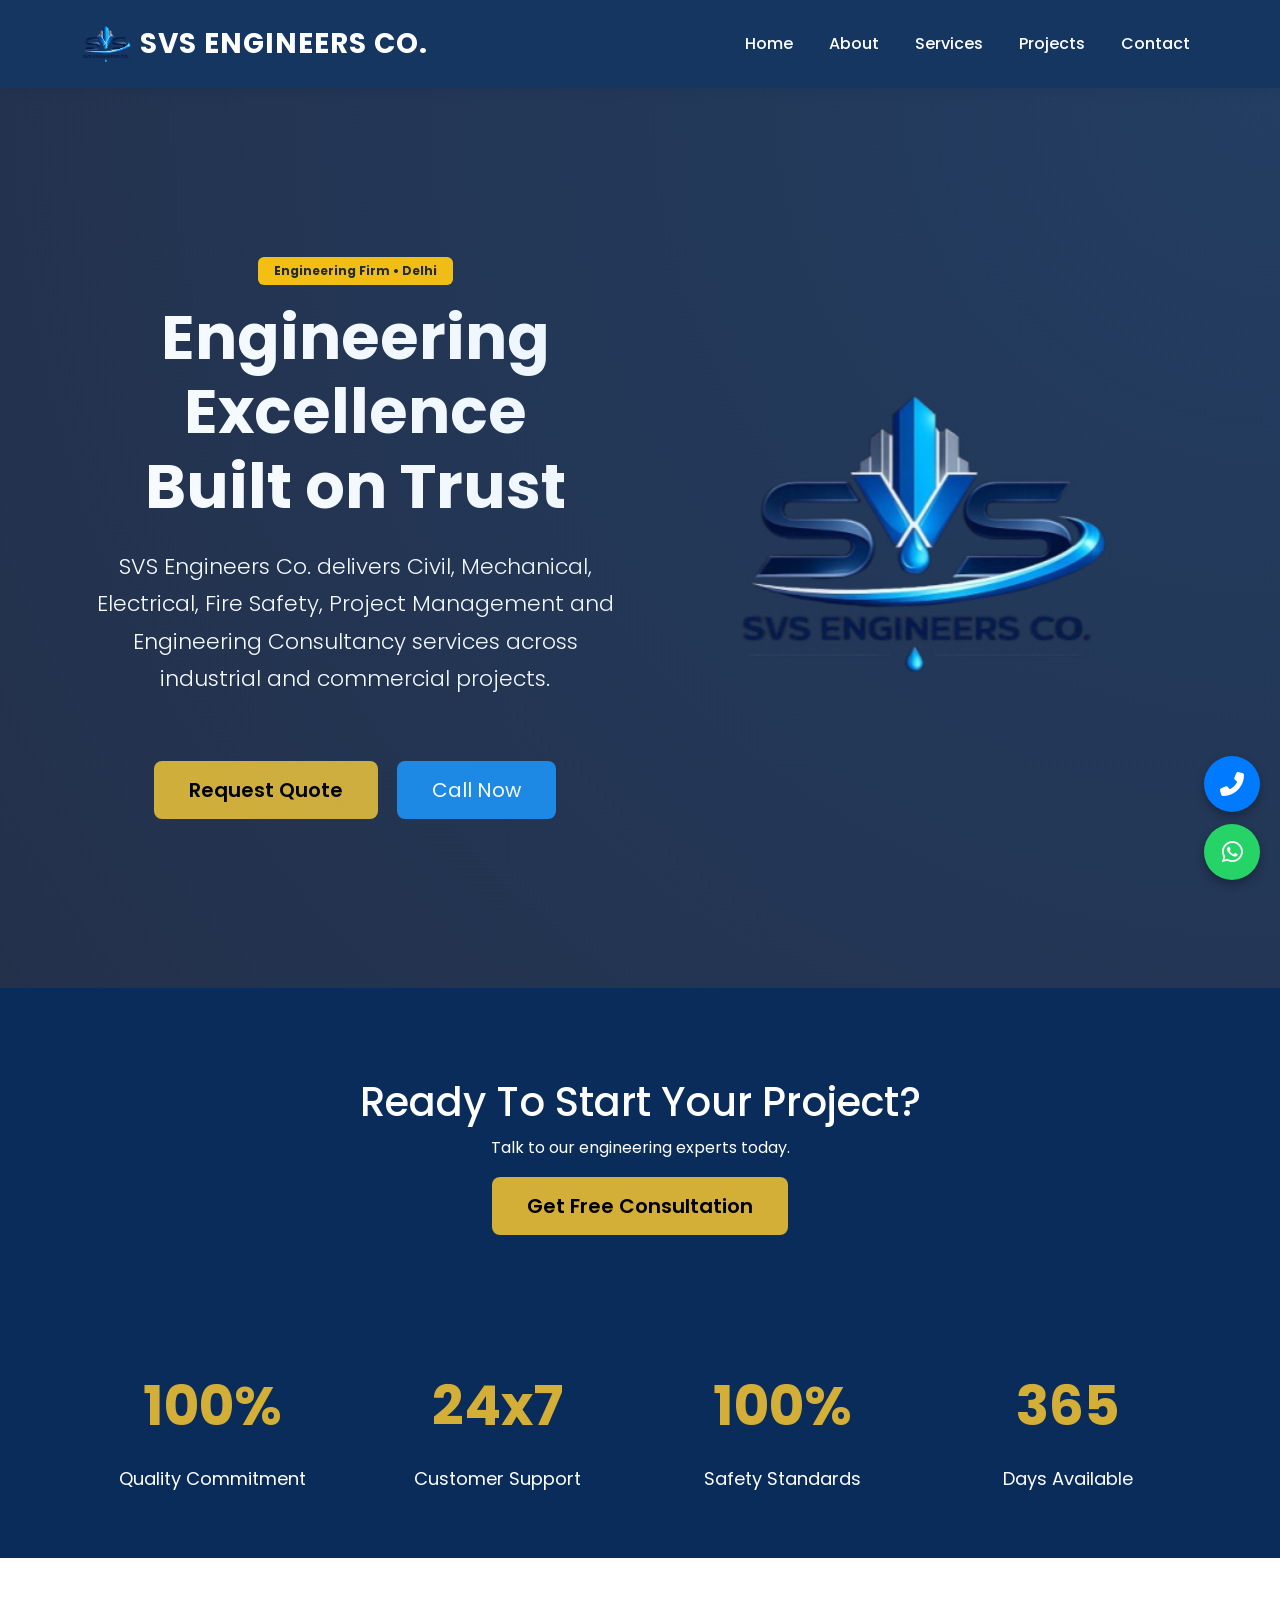
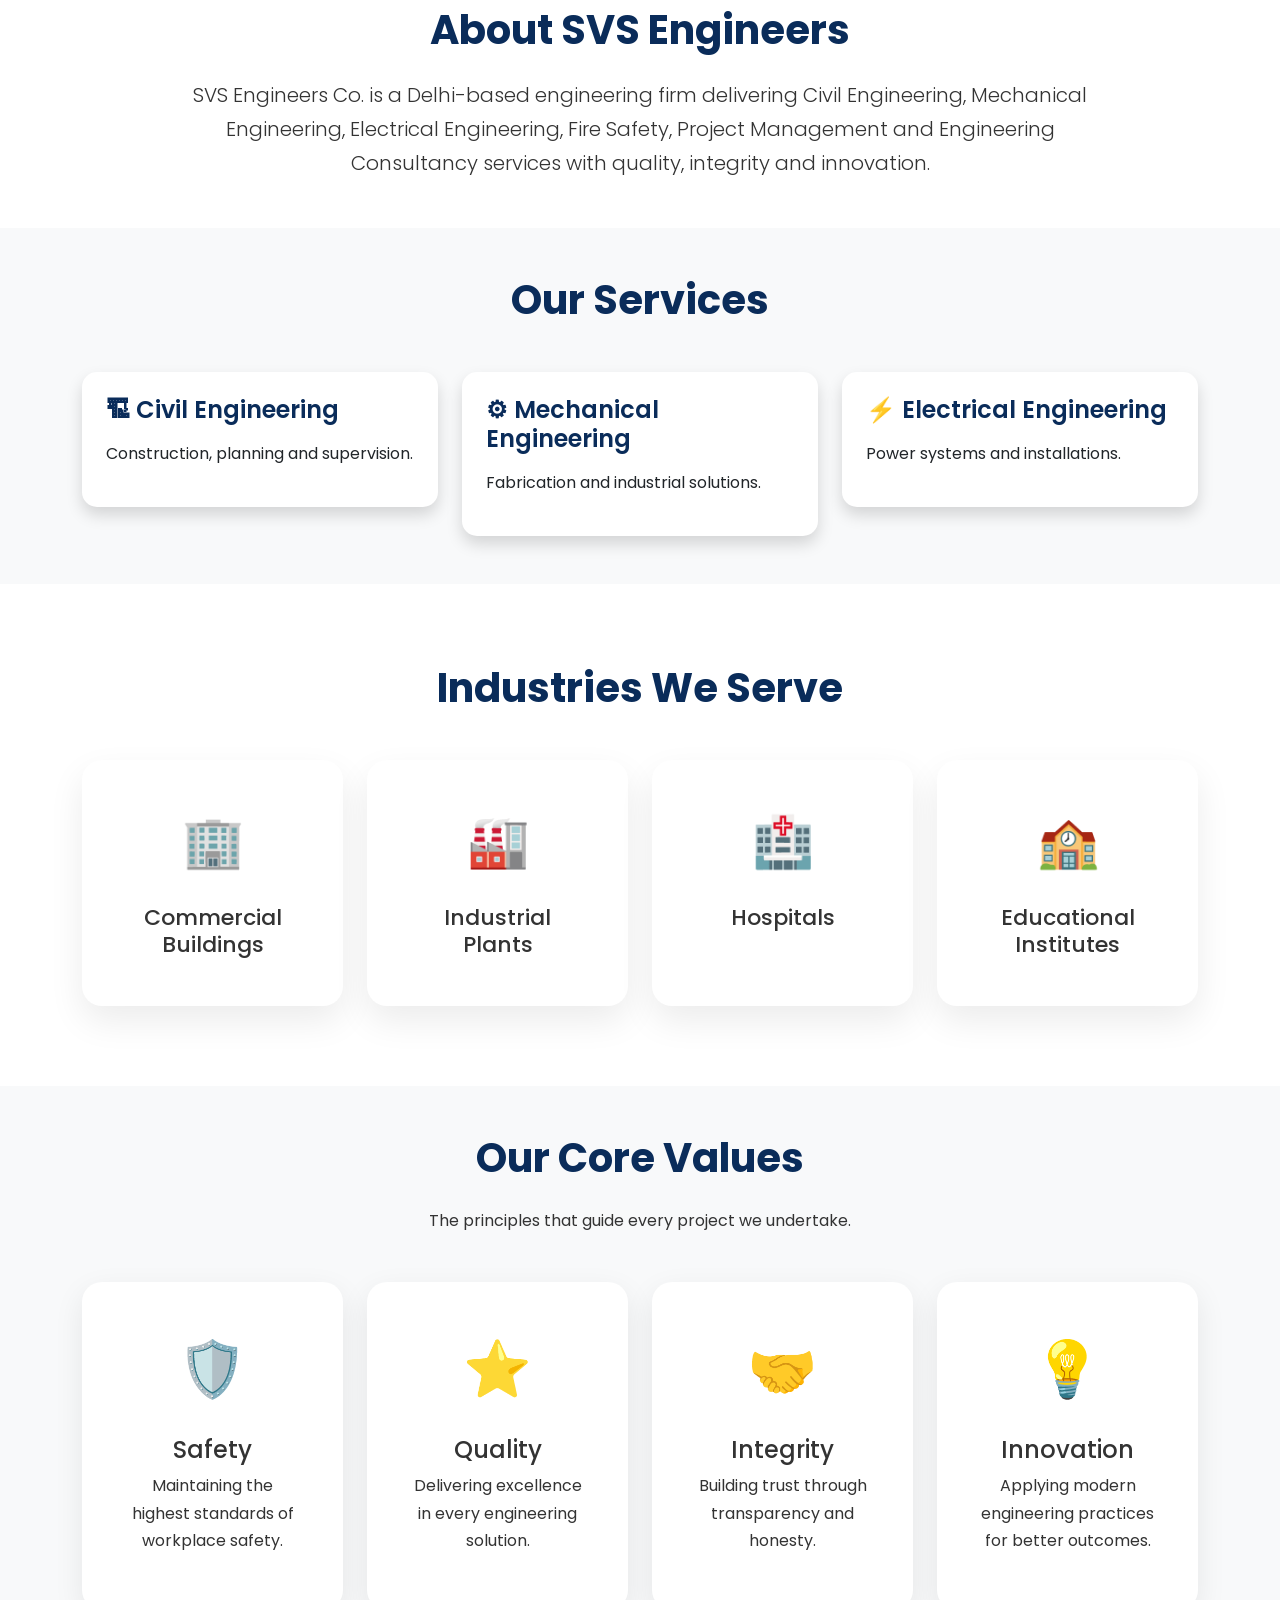
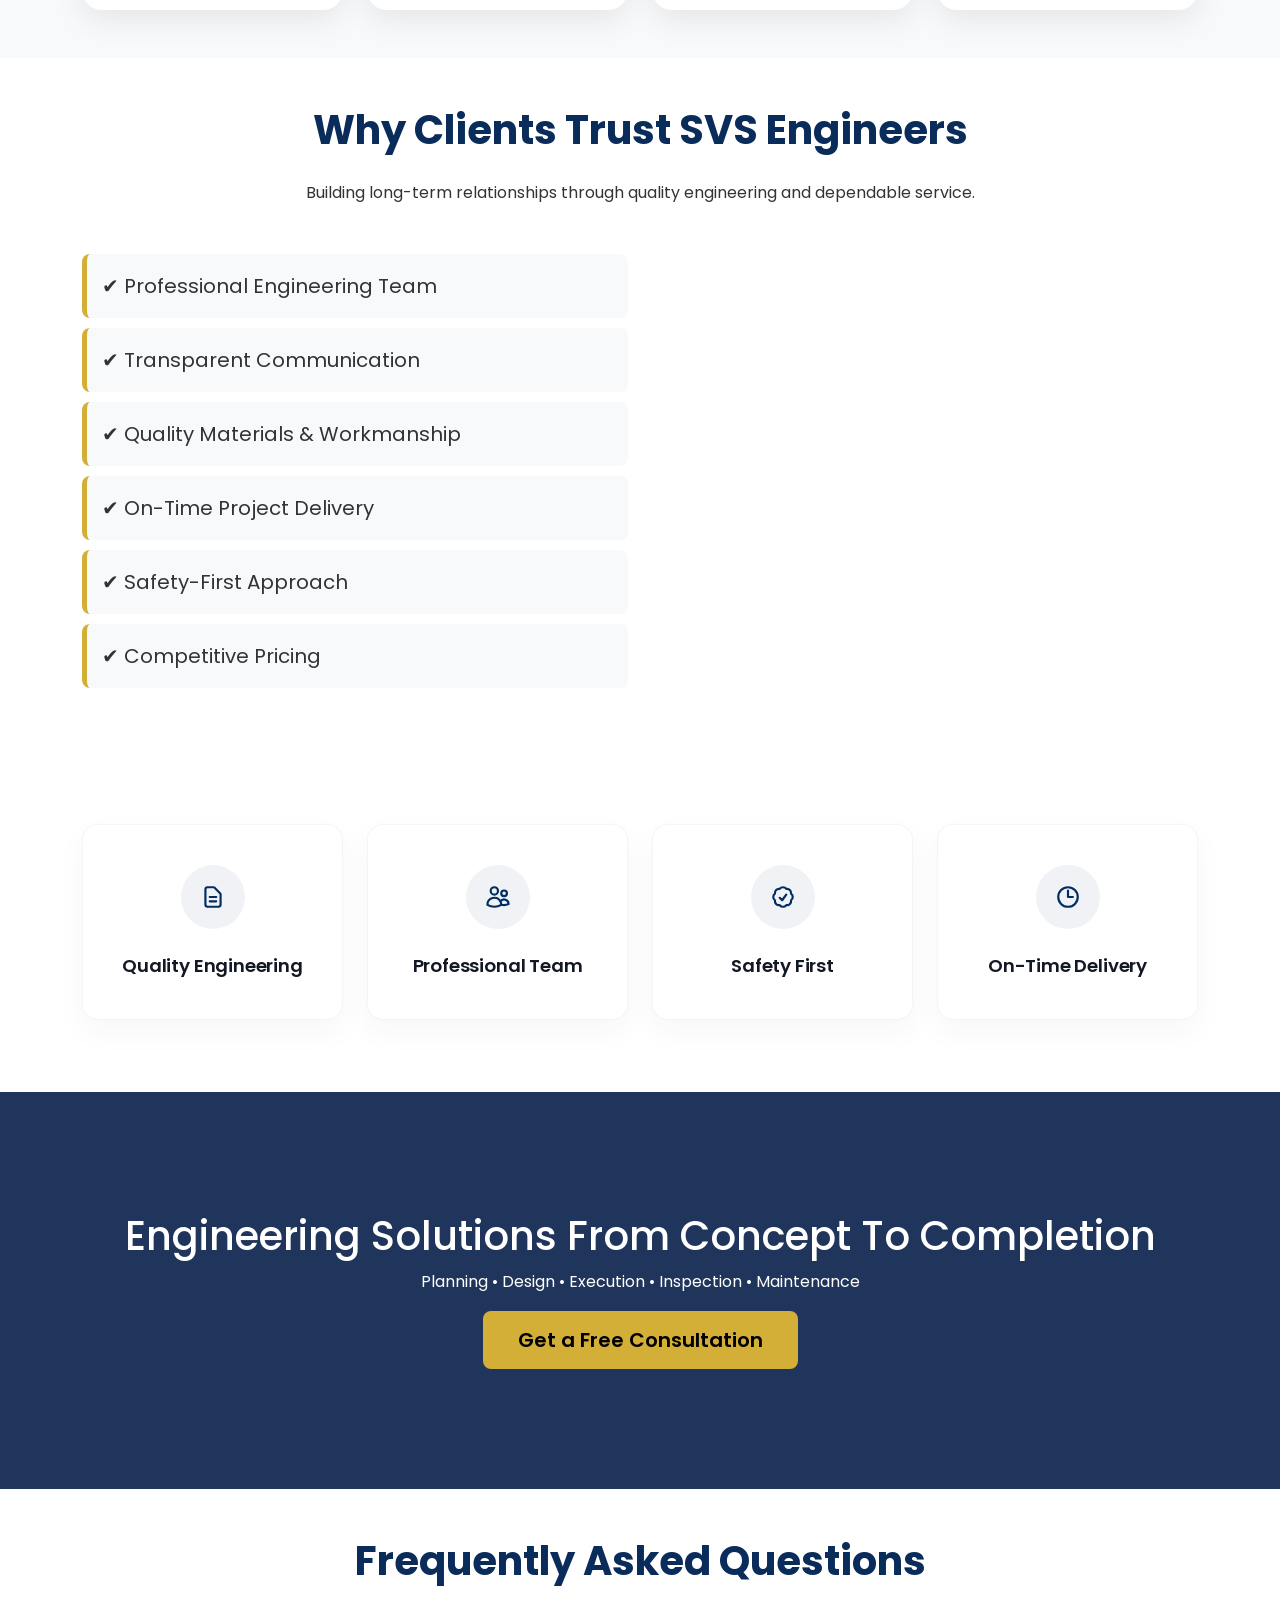
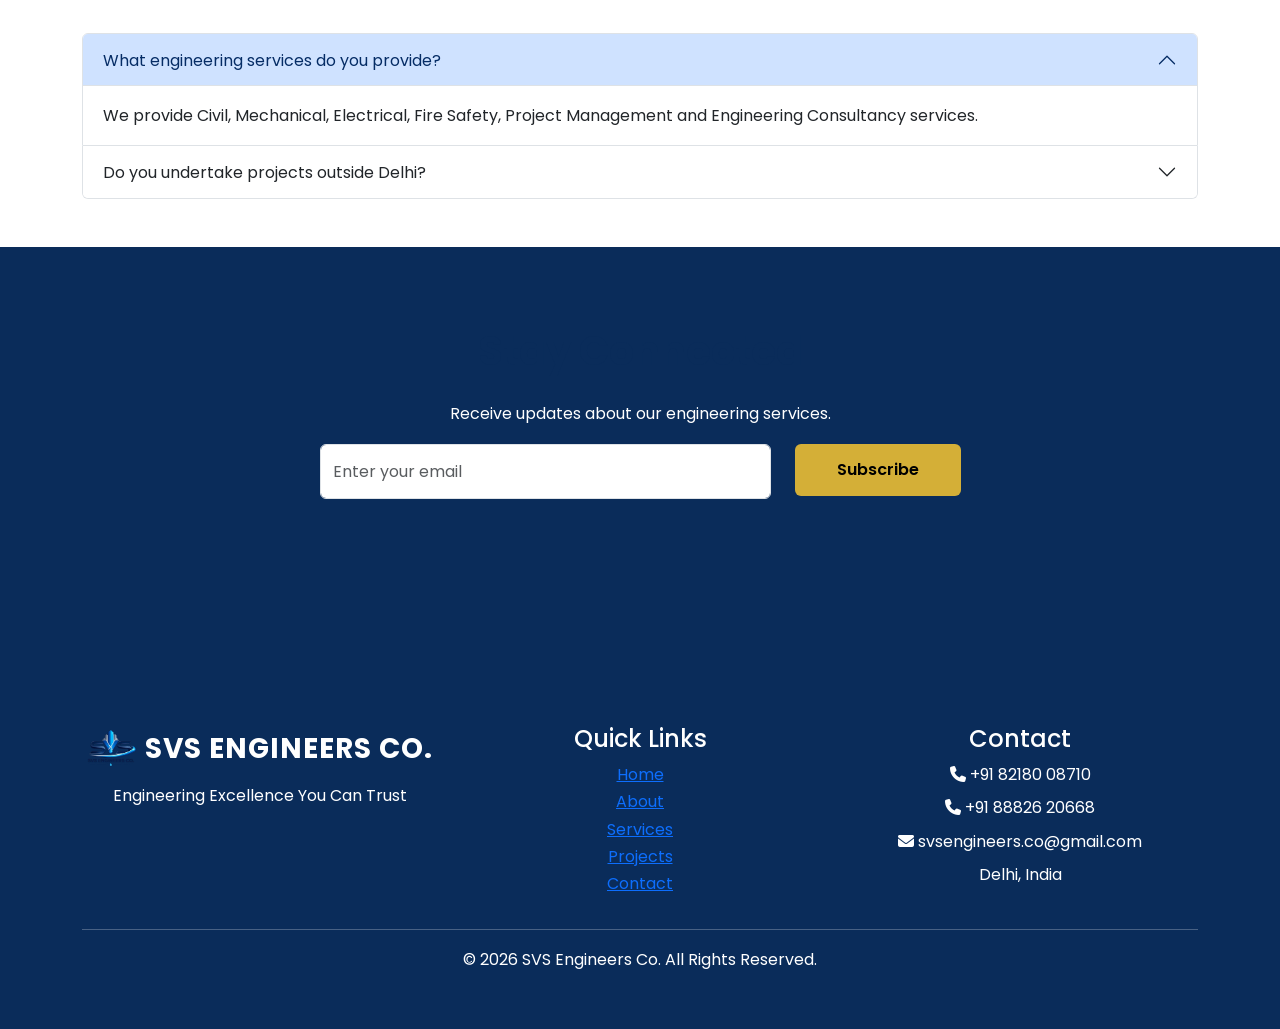
==== commit 9c6ceacf: "Add files via upload" ====
--- a/index.html
+++ b/index.html
@@ -113,7 +113,7 @@
                         <a href="contact.html" class="btn btn-warning btn-lg mt-3">
                             Request Quote
                         </a>
-                        <a href="tel:+917505638710" class="btn btn-primary btn-lg mt-3">
+                        <a href="tel:+918218008710" class="btn btn-primary btn-lg mt-3">
                             Call Now
                         </a>
 
@@ -638,7 +638,7 @@
     <!-- Whatsapp and Call Floating Button -->
     <section class="stats py-5">
         <div class="floating-contact-wrap">
-            <a href="tel:+917505638710" class="floating-btn btn-call" title="Call Now">
+            <a href="tel:+918218008710" class="floating-btn btn-call" title="Call Now">
                 <i class="fas fa-phone-alt"></i>
             </a>
             <a class="floating-btn btn-whatsapp" title="Chat on WhatsApp"
@@ -694,7 +694,7 @@
                 <div class="col-md-4">
 
                     <h4>Contact</h4>
-                    <p><i class="fa-solid fa-phone contact-icon"></i> +91 75056 38710</p>
+                    <p><i class="fa-solid fa-phone contact-icon"></i> +91 82180 08710</p>
                     <p><i class="fa-solid fa-phone contact-icon"></i> +91 88826 20668</p>
                     <p><i class="fa-solid fa-envelope contact-icon"></i> svsengineers.co@gmail.com</p>
                     <p>Delhi, India</p>
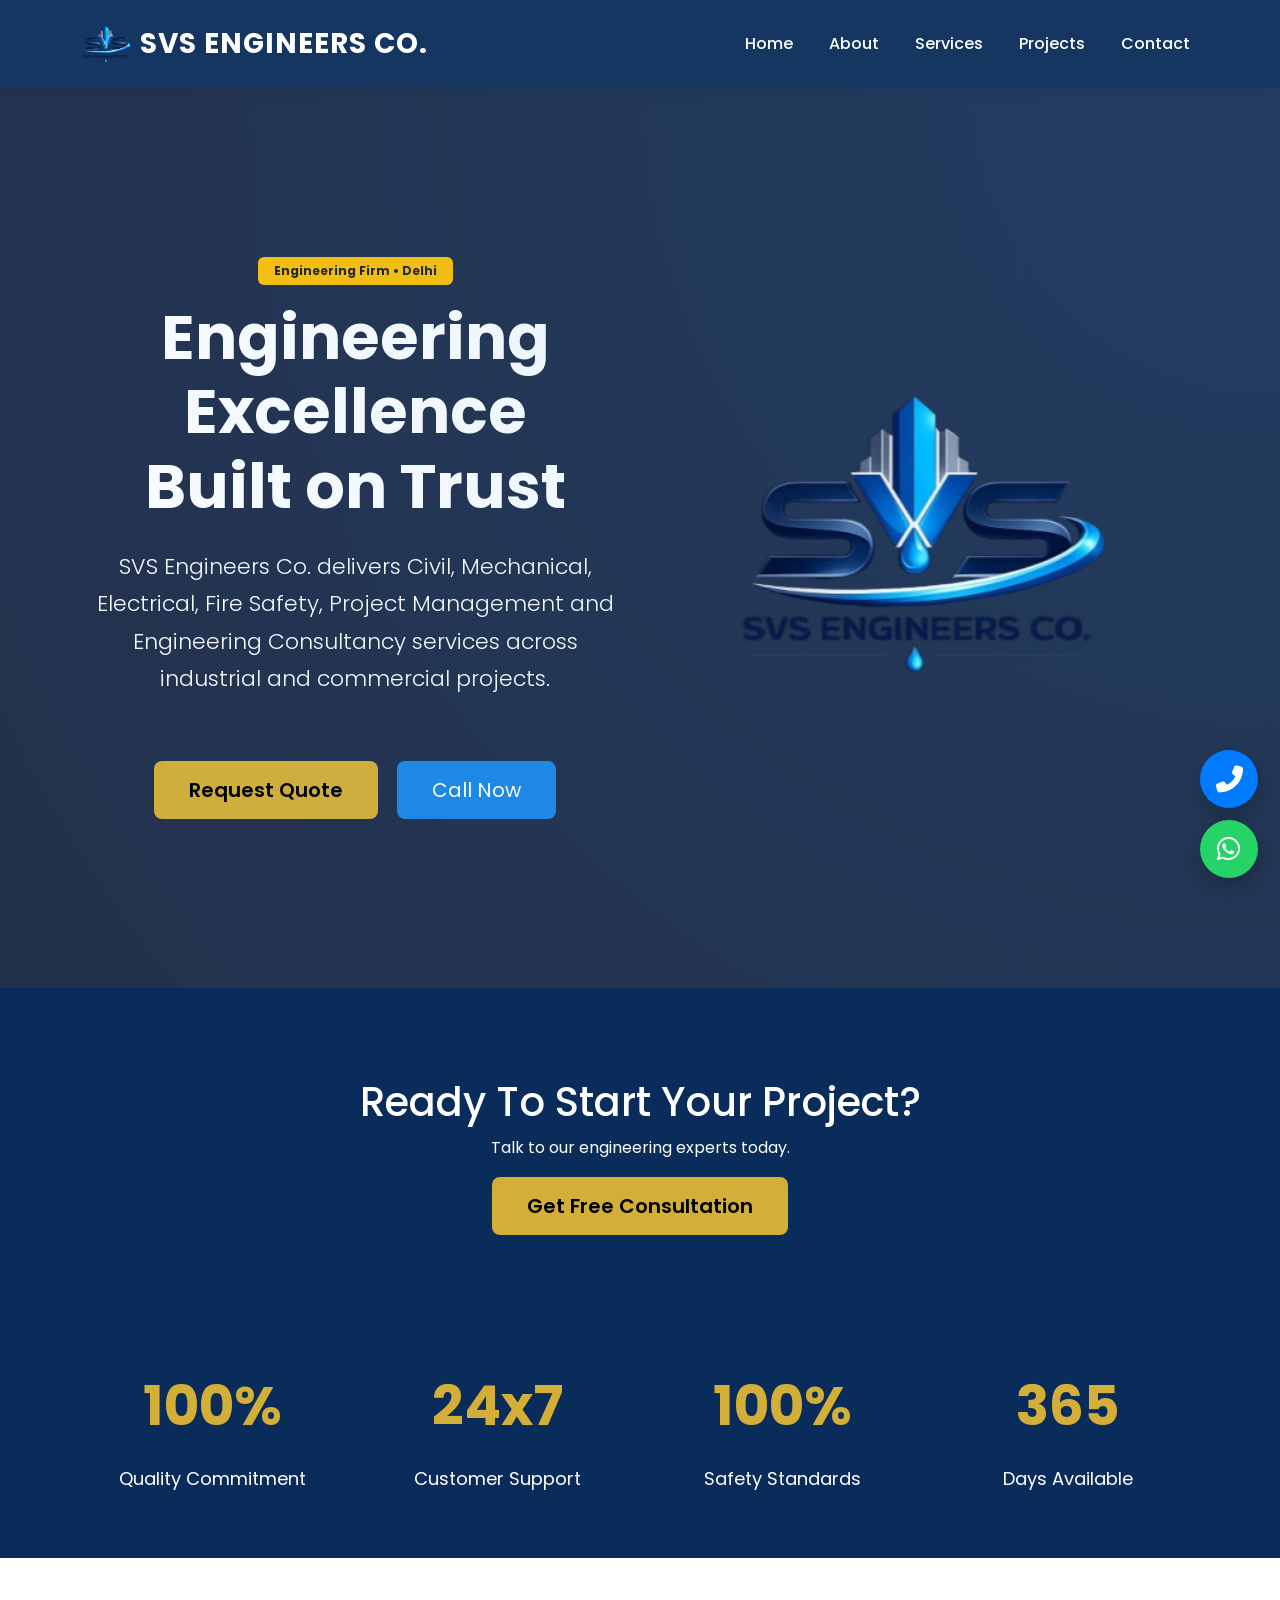
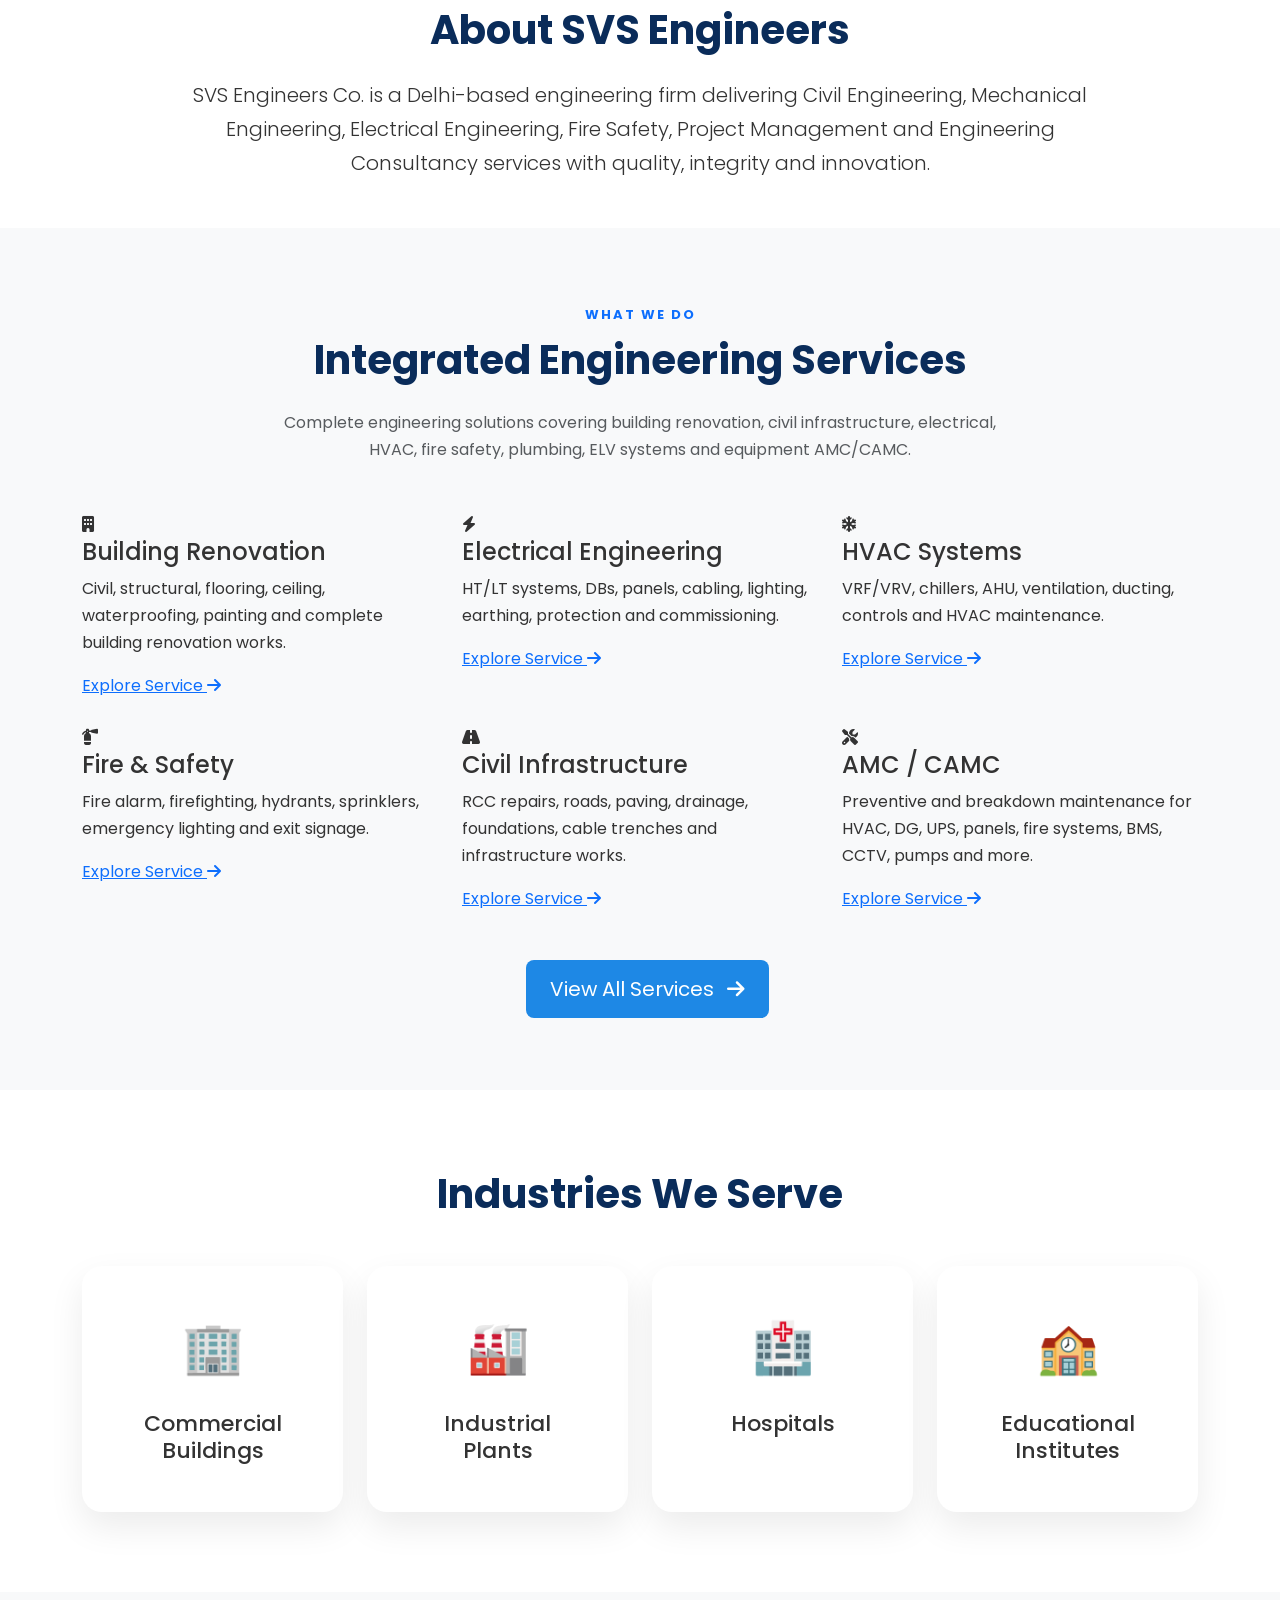
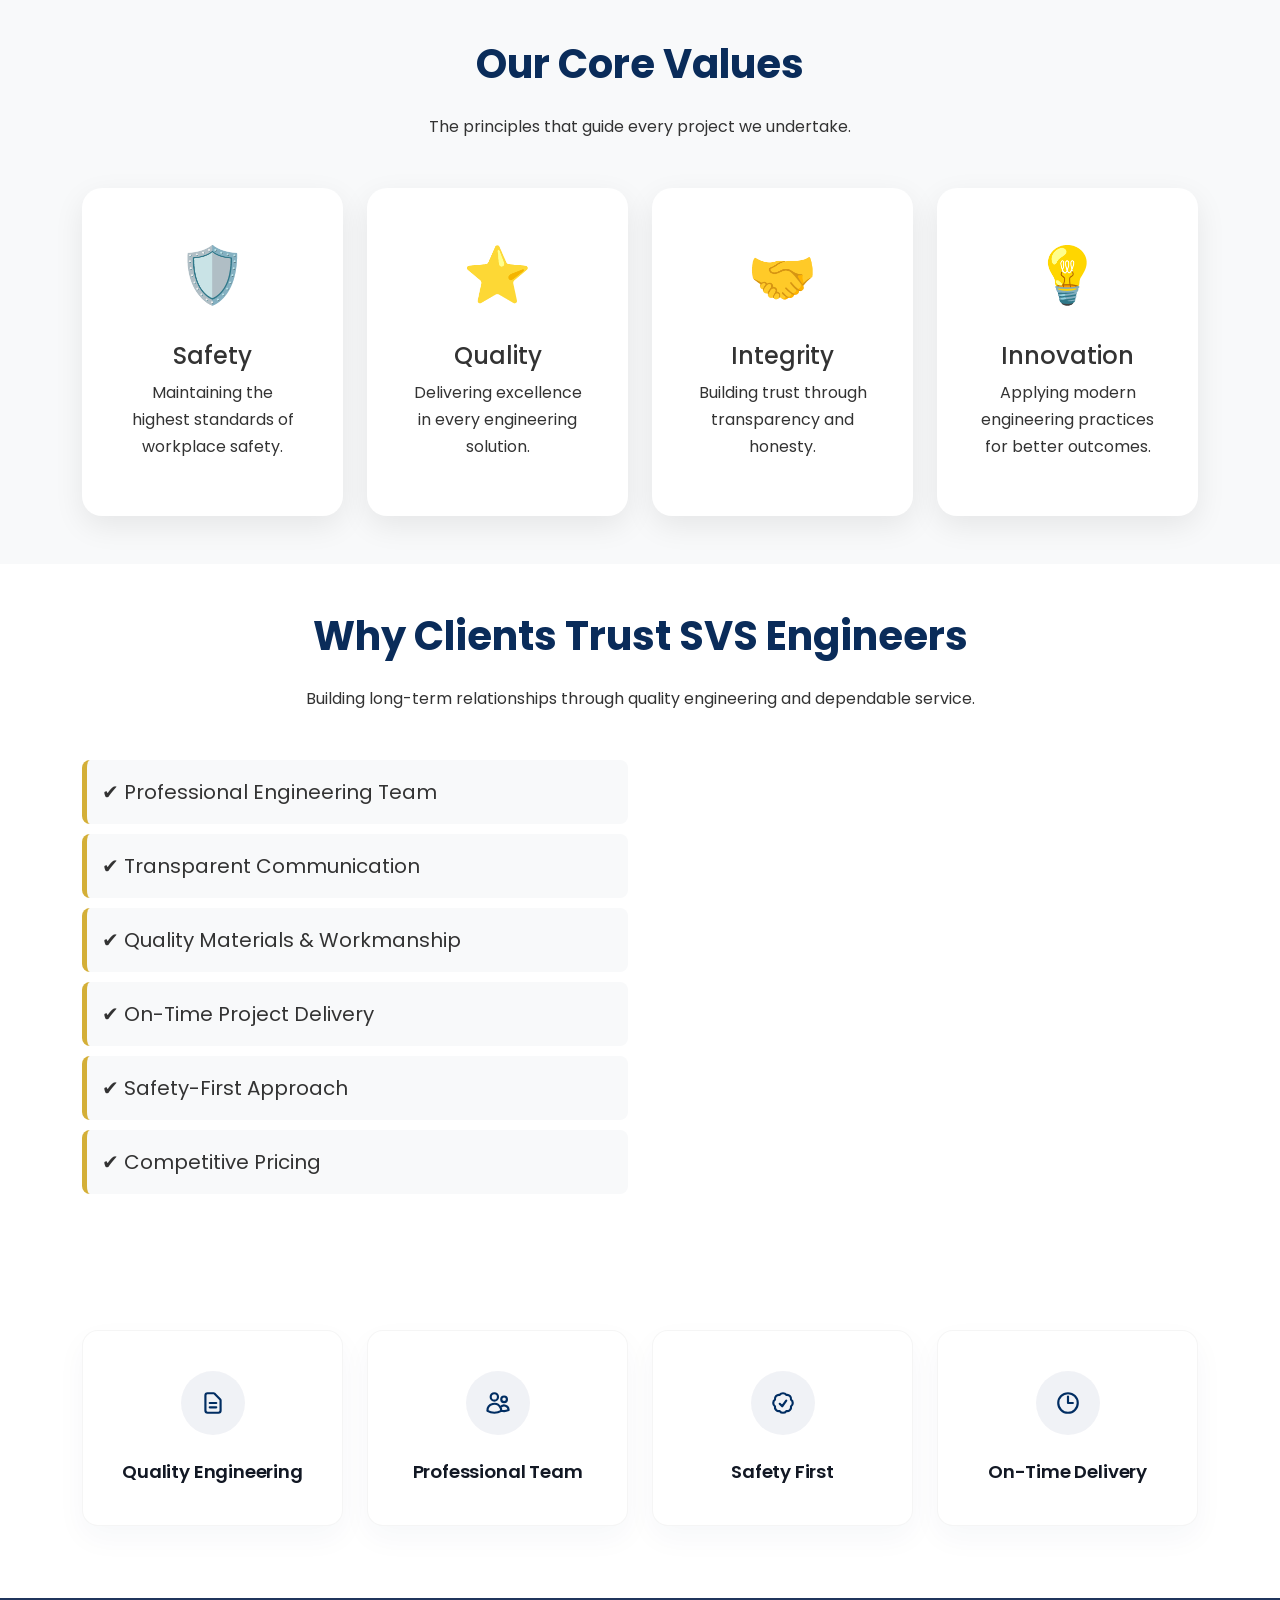
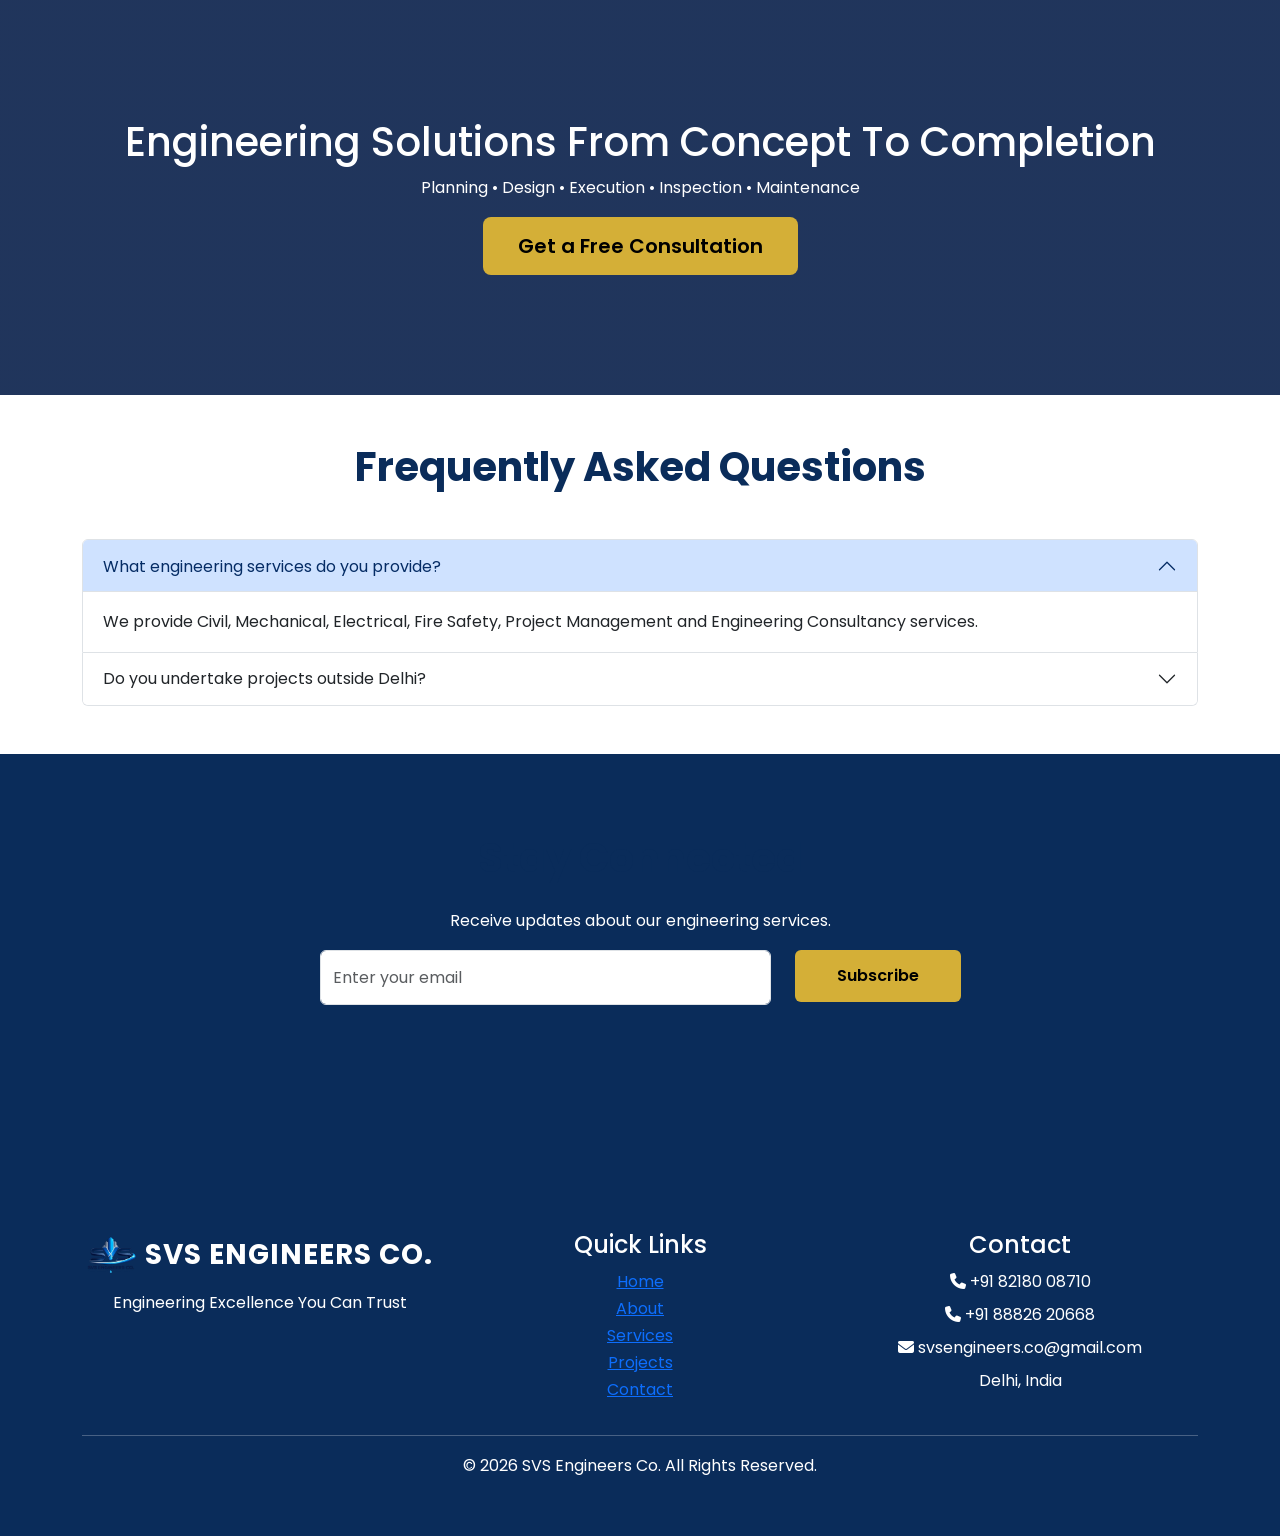
==== commit 00b44a90: "services section added" ====
--- a/index.html
+++ b/index.html
@@ -221,37 +221,238 @@
 
     </section>
 
-    <!-- Services -->
-
-    <section class="bg-light py-5">
-        <div class="container">
-            <h2 class="text-center mb-5">
-                Our Services
-            </h2>
-
-            <div class="row">
-                <div class="col-md-4">
-                    <div class="card p-4 shadow">
-                        <h4>🏗 Civil Engineering</h4>
-                        <p>Construction, planning and supervision.</p>
-                    </div>
-                </div>
-
-                <div class="col-md-4">
-                    <div class="card p-4 shadow">
-                        <h4>⚙ Mechanical Engineering</h4>
-                        <p>Fabrication and industrial solutions.</p>
-                    </div>
-                </div>
-
-                <div class="col-md-4">
-                    <div class="card p-4 shadow">
-                        <h4>⚡ Electrical Engineering</h4>
-                        <p>Power systems and installations.</p>
-                    </div>
-                </div>
-            </div>
-        </div>
+   <!-- =========================================================
+     SERVICES
+========================================================= -->
+
+    <section class="home-services-section bg-light py-5">
+
+        <div class="container py-4">
+
+            <div class="text-center mb-5">
+
+                <span class="text-primary fw-bold text-uppercase" style="letter-spacing:2px;font-size:13px;">
+
+                    What We Do
+
+                </span>
+
+                <h2 class="fw-bold mt-2">
+                    Integrated Engineering Services
+                </h2>
+
+                <p class="text-muted mx-auto" style="max-width:750px;">
+
+                    Complete engineering solutions covering building
+                    renovation, civil infrastructure, electrical,
+                    HVAC, fire safety, plumbing, ELV systems and
+                    equipment AMC/CAMC.
+
+                </p>
+
+            </div>
+
+
+            <div class="row g-4">
+
+
+                <!-- Civil / Renovation -->
+
+                <div class="col-lg-4 col-md-6">
+
+                    <div class="home-service-card">
+
+                        <div class="home-service-icon">
+                            <i class="fa-solid fa-building"></i>
+                        </div>
+
+                        <h4>
+                            Building Renovation
+                        </h4>
+
+                        <p>
+                            Civil, structural, flooring, ceiling,
+                            waterproofing, painting and complete
+                            building renovation works.
+                        </p>
+
+                        <a href="services.html">
+                            Explore Service
+                            <i class="fa-solid fa-arrow-right"></i>
+                        </a>
+
+                    </div>
+
+                </div>
+
+
+                <!-- Electrical -->
+
+                <div class="col-lg-4 col-md-6">
+
+                    <div class="home-service-card">
+
+                        <div class="home-service-icon">
+                            <i class="fa-solid fa-bolt"></i>
+                        </div>
+
+                        <h4>
+                            Electrical Engineering
+                        </h4>
+
+                        <p>
+                            HT/LT systems, DBs, panels, cabling,
+                            lighting, earthing, protection and
+                            commissioning.
+                        </p>
+
+                        <a href="services.html">
+                            Explore Service
+                            <i class="fa-solid fa-arrow-right"></i>
+                        </a>
+
+                    </div>
+
+                </div>
+
+
+                <!-- HVAC -->
+
+                <div class="col-lg-4 col-md-6">
+
+                    <div class="home-service-card">
+
+                        <div class="home-service-icon">
+                            <i class="fa-solid fa-snowflake"></i>
+                        </div>
+
+                        <h4>
+                            HVAC Systems
+                        </h4>
+
+                        <p>
+                            VRF/VRV, chillers, AHU, ventilation,
+                            ducting, controls and HVAC maintenance.
+                        </p>
+
+                        <a href="services.html">
+                            Explore Service
+                            <i class="fa-solid fa-arrow-right"></i>
+                        </a>
+
+                    </div>
+
+                </div>
+
+
+                <!-- Fire -->
+
+                <div class="col-lg-4 col-md-6">
+
+                    <div class="home-service-card">
+
+                        <div class="home-service-icon">
+                            <i class="fa-solid fa-fire-extinguisher"></i>
+                        </div>
+
+                        <h4>
+                            Fire & Safety
+                        </h4>
+
+                        <p>
+                            Fire alarm, firefighting, hydrants,
+                            sprinklers, emergency lighting and
+                            exit signage.
+                        </p>
+
+                        <a href="services.html">
+                            Explore Service
+                            <i class="fa-solid fa-arrow-right"></i>
+                        </a>
+
+                    </div>
+
+                </div>
+
+
+                <!-- Civil Infrastructure -->
+
+                <div class="col-lg-4 col-md-6">
+
+                    <div class="home-service-card">
+
+                        <div class="home-service-icon">
+                            <i class="fa-solid fa-road"></i>
+                        </div>
+
+                        <h4>
+                            Civil Infrastructure
+                        </h4>
+
+                        <p>
+                            RCC repairs, roads, paving, drainage,
+                            foundations, cable trenches and
+                            infrastructure works.
+                        </p>
+
+                        <a href="services.html">
+                            Explore Service
+                            <i class="fa-solid fa-arrow-right"></i>
+                        </a>
+
+                    </div>
+
+                </div>
+
+
+                <!-- AMC -->
+
+                <div class="col-lg-4 col-md-6">
+
+                    <div class="home-service-card featured-service">
+
+                        <div class="home-service-icon">
+                            <i class="fa-solid fa-screwdriver-wrench"></i>
+                        </div>
+
+                        <h4>
+                            AMC / CAMC
+                        </h4>
+
+                        <p>
+                            Preventive and breakdown maintenance
+                            for HVAC, DG, UPS, panels, fire systems,
+                            BMS, CCTV, pumps and more.
+                        </p>
+
+                        <a href="services.html">
+                            Explore Service
+                            <i class="fa-solid fa-arrow-right"></i>
+                        </a>
+
+                    </div>
+
+                </div>
+
+            </div>
+
+
+            <!-- View All -->
+
+            <div class="text-center mt-5">
+
+                <a href="services.html" class="btn btn-primary btn-lg px-4">
+
+                    View All Services
+
+                    <i class="fa-solid fa-arrow-right ms-2"></i>
+
+                </a>
+
+            </div>
+
+        </div>
+
     </section>
 
     <!-- Industries We Serve -->
--- a/assets/css/style.css
+++ b/assets/css/style.css
@@ -960,4 +960,1287 @@
 .navbar-brand {
     display: inline-flex !important;
     align-items: center;
-}+}
+
+
+/* =========================================================
+   SVS ENGINEERS - MODERN SERVICES PAGE
+   ========================================================= */
+
+
+/* ---------- GLOBAL ---------- */
+
+html {
+    scroll-behavior: smooth;
+}
+
+.services-section,
+.amc-section,
+.civil-infra-section,
+.process-section,
+.renovation-section,
+.services-intro {
+    padding: 90px 0;
+}
+
+.section-label {
+    display: inline-block;
+    font-size: 13px;
+    font-weight: 700;
+    letter-spacing: 2px;
+    color: #f5a900;
+    margin-bottom: 12px;
+}
+
+.section-heading h2,
+.services-intro h2,
+.renovation-section h2 {
+    font-size: clamp(32px, 4vw, 48px);
+    font-weight: 700;
+    margin-bottom: 18px;
+}
+
+.section-heading h2 span,
+.services-intro h2 span,
+.renovation-section h2 span {
+    color: #f5a900;
+}
+
+.section-heading p {
+    max-width: 720px;
+    margin: auto;
+    color: #777;
+}
+
+
+/* =========================================================
+   HERO
+   ========================================================= */
+
+.services-hero {
+    min-height: 65vh;
+    display: flex;
+    align-items: center;
+    position: relative;
+    overflow: hidden;
+
+    background:
+        linear-gradient(
+            120deg,
+            rgba(5, 15, 30, .94),
+            rgba(5, 15, 30, .72)
+        ),
+        url("../images/services-bg.jpg");
+
+    background-size: cover;
+    background-position: center;
+}
+
+.services-hero::before {
+    content: "";
+    position: absolute;
+
+    width: 450px;
+    height: 450px;
+
+    border: 1px solid rgba(255, 193, 7, .2);
+    border-radius: 50%;
+
+    right: -150px;
+    top: -100px;
+
+    animation: rotateCircle 20s linear infinite;
+}
+
+.services-hero::after {
+    content: "";
+    position: absolute;
+
+    width: 300px;
+    height: 300px;
+
+    border: 1px solid rgba(255, 255, 255, .08);
+    border-radius: 50%;
+
+    left: -100px;
+    bottom: -100px;
+
+    animation: rotateCircle 15s linear infinite reverse;
+}
+
+.hero-content {
+    animation: heroFade 1.2s ease forwards;
+}
+
+.hero-badge {
+    display: inline-block;
+
+    padding: 10px 20px;
+
+    border: 1px solid rgba(255, 193, 7, .5);
+
+    border-radius: 50px;
+
+    color: #ffc107;
+
+    font-size: 12px;
+
+    font-weight: 600;
+
+    letter-spacing: 1.5px;
+
+    margin-bottom: 25px;
+}
+
+.services-hero h1 {
+    color: #fff;
+
+    font-size: clamp(42px, 7vw, 76px);
+
+    font-weight: 800;
+
+    margin-bottom: 20px;
+}
+
+.services-hero h1 span {
+    color: #ffc107;
+}
+
+.services-hero p {
+    max-width: 750px;
+
+    margin: 0 auto 30px;
+
+    color: rgba(255, 255, 255, .82);
+
+    font-size: 18px;
+
+    line-height: 1.8;
+}
+
+.hero-buttons .btn {
+    padding: 13px 28px;
+
+    border-radius: 50px;
+
+    font-weight: 600;
+}
+
+.hero-scroll {
+    position: absolute;
+
+    bottom: 25px;
+
+    left: 50%;
+
+    transform: translateX(-50%);
+
+    color: #ffc107;
+
+    animation: bounceArrow 1.5s infinite;
+}
+
+
+/* =========================================================
+   INTRO
+   ========================================================= */
+
+.services-intro {
+    background: #fff;
+}
+
+.services-intro p {
+    color: #666;
+
+    line-height: 1.9;
+}
+
+.service-highlight-box {
+    position: relative;
+
+    padding: 40px;
+
+    background: linear-gradient(
+        135deg,
+        #071426,
+        #102b48
+    );
+
+    color: #fff;
+
+    border-radius: 25px;
+
+    overflow: hidden;
+
+    box-shadow: 0 20px 50px rgba(0, 0, 0, .15);
+}
+
+.service-highlight-box::before {
+    content: "";
+
+    position: absolute;
+
+    width: 180px;
+    height: 180px;
+
+    border-radius: 50%;
+
+    background: rgba(255, 193, 7, .08);
+
+    right: -60px;
+    top: -60px;
+}
+
+.highlight-icon {
+    width: 70px;
+    height: 70px;
+
+    display: flex;
+
+    align-items: center;
+    justify-content: center;
+
+    border-radius: 18px;
+
+    background: #ffc107;
+
+    color: #111;
+
+    font-size: 30px;
+
+    margin-bottom: 25px;
+}
+
+.service-highlight-box h3 {
+    font-size: 28px;
+    margin-bottom: 15px;
+}
+
+.service-highlight-box p {
+    color: rgba(255, 255, 255, .75);
+}
+
+.highlight-items {
+    display: grid;
+
+    grid-template-columns: 1fr 1fr;
+
+    gap: 14px;
+
+    margin-top: 25px;
+}
+
+.highlight-items div {
+    font-size: 14px;
+}
+
+.highlight-items i {
+    color: #ffc107;
+
+    margin-right: 8px;
+}
+
+
+/* =========================================================
+   SERVICE CARDS
+   ========================================================= */
+
+.services-section {
+    background: #f6f8fb;
+}
+
+.modern-service-card {
+    height: 100%;
+
+    position: relative;
+
+    padding: 35px;
+
+    background: #fff;
+
+    border-radius: 20px;
+
+    border: 1px solid #e8edf3;
+
+    overflow: hidden;
+
+    transition: .4s ease;
+
+    opacity: 0;
+    transform: translateY(40px);
+}
+
+.modern-service-card.show {
+    opacity: 1;
+    transform: translateY(0);
+}
+
+.modern-service-card:hover {
+    transform: translateY(-12px);
+
+    box-shadow:
+        0 20px 50px rgba(0, 0, 0, .12);
+
+    border-color: rgba(255, 193, 7, .5);
+}
+
+.service-number {
+    position: absolute;
+
+    right: 20px;
+    top: 15px;
+
+    font-size: 60px;
+
+    font-weight: 800;
+
+    color: #f2f4f7;
+
+    transition: .4s;
+}
+
+.modern-service-card:hover .service-number {
+    color: rgba(255, 193, 7, .15);
+}
+
+.service-icon {
+    width: 68px;
+    height: 68px;
+
+    display: flex;
+
+    align-items: center;
+    justify-content: center;
+
+    border-radius: 18px;
+
+    margin-bottom: 25px;
+
+    font-size: 28px;
+
+    transition: .4s;
+}
+
+.modern-service-card:hover .service-icon {
+    transform: rotateY(180deg);
+}
+
+.service-icon.civil {
+    background: #fff1d6;
+    color: #d98200;
+}
+
+.service-icon.electrical {
+    background: #fff6cf;
+    color: #e0a000;
+}
+
+.service-icon.hvac {
+    background: #dff5ff;
+    color: #0085b8;
+}
+
+.service-icon.plumbing {
+    background: #dff0ff;
+    color: #0075bb;
+}
+
+.service-icon.fire {
+    background: #ffe0df;
+    color: #dc3025;
+}
+
+.service-icon.elv {
+    background: #e8e0ff;
+    color: #6844c5;
+}
+
+.service-icon.interior {
+    background: #f6e2d7;
+    color: #ad5b31;
+}
+
+.service-icon.project {
+    background: #dff6e9;
+    color: #18854a;
+}
+
+.service-icon.testing {
+    background: #e1ecff;
+    color: #346dc5;
+}
+
+.modern-service-card h3 {
+    font-size: 23px;
+
+    font-weight: 700;
+
+    margin-bottom: 12px;
+}
+
+.modern-service-card > p {
+    color: #777;
+
+    font-size: 14px;
+
+    line-height: 1.7;
+}
+
+.modern-service-card ul {
+    padding: 0;
+
+    margin: 22px 0 0;
+
+    list-style: none;
+}
+
+.modern-service-card li {
+    font-size: 14px;
+
+    color: #555;
+
+    margin-bottom: 9px;
+}
+
+.modern-service-card li::before {
+    content: "✓";
+
+    color: #f5a900;
+
+    font-weight: 700;
+
+    margin-right: 9px;
+}
+
+
+/* =========================================================
+   RENOVATION
+   ========================================================= */
+
+.renovation-section {
+    background:
+        linear-gradient(
+            120deg,
+            #071426,
+            #102b48
+        );
+
+    color: #fff;
+}
+
+.renovation-section p {
+    color: rgba(255, 255, 255, .72);
+
+    line-height: 1.8;
+}
+
+.renovation-grid {
+    display: grid;
+
+    grid-template-columns: repeat(4, 1fr);
+
+    gap: 15px;
+}
+
+.renovation-item {
+    min-height: 130px;
+
+    display: flex;
+
+    flex-direction: column;
+
+    align-items: center;
+    justify-content: center;
+
+    text-align: center;
+
+    background: rgba(255, 255, 255, .06);
+
+    border: 1px solid rgba(255, 255, 255, .1);
+
+    border-radius: 18px;
+
+    transition: .35s;
+
+    opacity: 0;
+    transform: scale(.9);
+}
+
+.renovation-item.show {
+    opacity: 1;
+    transform: scale(1);
+}
+
+.renovation-item:hover {
+    background: #ffc107;
+
+    color: #111;
+
+    transform: translateY(-7px);
+}
+
+.renovation-item i {
+    font-size: 28px;
+
+    margin-bottom: 12px;
+
+    color: #ffc107;
+}
+
+.renovation-item:hover i {
+    color: #111;
+}
+
+.renovation-item span {
+    font-size: 13px;
+
+    font-weight: 600;
+}
+
+
+/* =========================================================
+   AMC / CAMC
+   ========================================================= */
+
+.amc-section {
+    background: #fff;
+}
+
+.amc-card {
+    position: relative;
+
+    height: 100%;
+
+    padding: 35px;
+
+    background: #f8f9fb;
+
+    border: 1px solid #e7ebef;
+
+    border-radius: 22px;
+
+    transition: .35s;
+}
+
+.amc-card:hover {
+    transform: translateY(-8px);
+
+    box-shadow: 0 20px 45px rgba(0, 0, 0, .1);
+}
+
+.amc-card.featured {
+    background:
+        linear-gradient(
+            135deg,
+            #071426,
+            #123250
+        );
+
+    color: #fff;
+
+    border: none;
+}
+
+.popular-badge {
+    position: absolute;
+
+    right: 20px;
+    top: 20px;
+
+    background: #ffc107;
+
+    color: #111;
+
+    padding: 6px 12px;
+
+    border-radius: 50px;
+
+    font-size: 10px;
+
+    font-weight: 700;
+
+    letter-spacing: 1px;
+}
+
+.amc-card-header {
+    display: flex;
+
+    align-items: center;
+
+    gap: 18px;
+
+    margin-bottom: 25px;
+}
+
+.amc-icon {
+    width: 65px;
+    height: 65px;
+
+    flex-shrink: 0;
+
+    display: flex;
+
+    align-items: center;
+    justify-content: center;
+
+    border-radius: 16px;
+
+    background: #ffc107;
+
+    color: #111;
+
+    font-size: 25px;
+}
+
+.amc-card h3 {
+    font-size: 22px;
+
+    margin: 0 0 5px;
+}
+
+.amc-card-header p {
+    margin: 0;
+
+    color: #888;
+
+    font-size: 13px;
+}
+
+.featured .amc-card-header p {
+    color: rgba(255, 255, 255, .65);
+}
+
+.amc-list {
+    padding: 0;
+
+    margin: 0;
+
+    list-style: none;
+}
+
+.amc-list li {
+    padding: 11px 0;
+
+    border-bottom: 1px solid rgba(0, 0, 0, .07);
+
+    font-size: 14px;
+}
+
+.featured .amc-list li {
+    border-bottom-color: rgba(255, 255, 255, .1);
+}
+
+.amc-list i {
+    color: #f5a900;
+
+    margin-right: 10px;
+}
+
+.equipment-title {
+    text-align: center;
+
+    margin: 70px 0 30px;
+}
+
+.equipment-title h3 {
+    font-size: 27px;
+}
+
+.equipment-grid {
+    display: grid;
+
+    grid-template-columns: repeat(4, 1fr);
+
+    gap: 15px;
+}
+
+.equipment-grid div {
+    padding: 20px;
+
+    border: 1px solid #e5e9ee;
+
+    border-radius: 15px;
+
+    background: #fff;
+
+    display: flex;
+
+    align-items: center;
+
+    gap: 13px;
+
+    transition: .3s;
+}
+
+.equipment-grid div:hover {
+    transform: translateY(-5px);
+
+    border-color: #ffc107;
+
+    box-shadow: 0 10px 30px rgba(0, 0, 0, .07);
+}
+
+.equipment-grid i {
+    color: #f5a900;
+
+    font-size: 21px;
+}
+
+.equipment-grid span {
+    font-size: 13px;
+
+    font-weight: 600;
+}
+
+
+/* =========================================================
+   CIVIL INFRASTRUCTURE
+   ========================================================= */
+
+.civil-infra-section {
+    background: #f6f8fb;
+}
+
+.infra-card {
+    height: 100%;
+
+    padding: 30px;
+
+    text-align: center;
+
+    background: #fff;
+
+    border-radius: 20px;
+
+    border: 1px solid #e5e9ef;
+
+    transition: .35s;
+
+    opacity: 0;
+    transform: translateY(30px);
+}
+
+.infra-card.show {
+    opacity: 1;
+    transform: translateY(0);
+}
+
+.infra-card:hover {
+    transform: translateY(-8px);
+
+    box-shadow: 0 15px 40px rgba(0, 0, 0, .1);
+}
+
+.infra-card > i {
+    width: 65px;
+    height: 65px;
+
+    display: inline-flex;
+
+    align-items: center;
+    justify-content: center;
+
+    border-radius: 50%;
+
+    background: #fff5d8;
+
+    color: #e0a000;
+
+    font-size: 27px;
+
+    margin-bottom: 20px;
+}
+
+.infra-card h4 {
+    font-size: 19px;
+
+    font-weight: 700;
+}
+
+.infra-card p {
+    color: #777;
+
+    font-size: 13px;
+
+    line-height: 1.7;
+
+    margin: 0;
+}
+
+
+/* =========================================================
+   MAINTENANCE FLOW
+   ========================================================= */
+
+.maintenance-box {
+    margin-top: 50px;
+
+    padding: 35px;
+
+    background: #fff;
+
+    border-radius: 20px;
+
+    box-shadow: 0 10px 35px rgba(0, 0, 0, .06);
+}
+
+.maintenance-box h3 {
+    text-align: center;
+
+    margin-bottom: 30px;
+}
+
+.maintenance-flow {
+    display: flex;
+
+    justify-content: center;
+
+    flex-wrap: wrap;
+
+    gap: 12px;
+}
+
+.maintenance-flow div {
+    padding: 13px 18px;
+
+    border-radius: 50px;
+
+    background: #f5f7f9;
+
+    font-size: 13px;
+
+    font-weight: 600;
+
+    transition: .3s;
+}
+
+.maintenance-flow div:hover {
+    background: #ffc107;
+
+    transform: translateY(-3px);
+}
+
+.maintenance-flow span {
+    color: #f0a900;
+
+    margin-right: 8px;
+}
+
+.maintenance-flow div:hover span {
+    color: #111;
+}
+
+
+/* =========================================================
+   PROCESS
+   ========================================================= */
+
+.process-section {
+    background: #fff;
+}
+
+.process-timeline {
+    position: relative;
+
+    display: grid;
+
+    grid-template-columns: repeat(5, 1fr);
+
+    gap: 20px;
+
+    margin-top: 60px;
+}
+
+.process-timeline::before {
+    content: "";
+
+    position: absolute;
+
+    left: 10%;
+
+    right: 10%;
+
+    top: 35px;
+
+    height: 2px;
+
+    background: #e7ebef;
+
+    z-index: 0;
+}
+
+.process-step {
+    position: relative;
+
+    text-align: center;
+
+    z-index: 1;
+
+    opacity: 0;
+    transform: translateY(30px);
+}
+
+.process-step.show {
+    opacity: 1;
+
+    transform: translateY(0);
+
+    transition: .6s ease;
+}
+
+.process-circle {
+    width: 70px;
+    height: 70px;
+
+    display: flex;
+
+    align-items: center;
+    justify-content: center;
+
+    margin: 0 auto 20px;
+
+    border-radius: 50%;
+
+    background: #ffc107;
+
+    color: #111;
+
+    font-weight: 800;
+
+    box-shadow: 0 0 0 10px #fff;
+}
+
+.process-step h4 {
+    font-size: 18px;
+}
+
+.process-step p {
+    color: #777;
+
+    font-size: 13px;
+
+    max-width: 180px;
+
+    margin: auto;
+}
+
+
+/* =========================================================
+   CTA
+   ========================================================= */
+
+.service-cta {
+    padding: 80px 0;
+
+    background: #f6f8fb;
+}
+
+.cta-box {
+    padding: 65px 25px;
+
+    border-radius: 28px;
+
+    background:
+        linear-gradient(
+            135deg,
+            #071426,
+            #163a5c
+        );
+
+    color: #fff;
+
+    position: relative;
+
+    overflow: hidden;
+}
+
+.cta-box::before {
+    content: "";
+
+    position: absolute;
+
+    width: 350px;
+    height: 350px;
+
+    border-radius: 50%;
+
+    border: 1px solid rgba(255, 193, 7, .15);
+
+    right: -120px;
+    top: -170px;
+}
+
+.cta-icon {
+    width: 70px;
+    height: 70px;
+
+    display: flex;
+
+    align-items: center;
+    justify-content: center;
+
+    margin: 0 auto 20px;
+
+    border-radius: 50%;
+
+    background: #ffc107;
+
+    color: #111;
+
+    font-size: 28px;
+}
+
+.cta-box h2 {
+    font-size: clamp(28px, 4vw, 44px);
+
+    font-weight: 700;
+
+    position: relative;
+}
+
+.cta-box p {
+    max-width: 650px;
+
+    margin: 15px auto 30px;
+
+    color: rgba(255, 255, 255, .7);
+
+    position: relative;
+}
+
+.cta-box .btn {
+    border-radius: 50px;
+
+    padding: 13px 25px;
+
+    font-weight: 600;
+
+    position: relative;
+}
+
+
+/* =========================================================
+   FLOATING WHATSAPP
+   ========================================================= */
+
+.floating-contact-wrap {
+    position: fixed;
+
+    right: 22px;
+    bottom: 22px;
+
+    z-index: 9999;
+}
+
+.floating-btn {
+    width: 58px;
+    height: 58px;
+
+    display: flex;
+
+    align-items: center;
+    justify-content: center;
+
+    border-radius: 50%;
+
+    color: #fff;
+
+    font-size: 27px;
+
+    text-decoration: none;
+
+    box-shadow:
+        0 8px 25px rgba(0, 0, 0, .25);
+
+    animation: whatsappPulse 2s infinite;
+}
+
+.btn-whatsapp {
+    background: #25d366;
+}
+
+.floating-btn:hover {
+    color: #fff;
+
+    transform: scale(1.1);
+}
+
+
+/* =========================================================
+   ANIMATIONS
+   ========================================================= */
+
+@keyframes heroFade {
+
+    from {
+        opacity: 0;
+        transform: translateY(30px);
+    }
+
+    to {
+        opacity: 1;
+        transform: translateY(0);
+    }
+
+}
+
+@keyframes bounceArrow {
+
+    0%,
+    100% {
+        transform: translate(-50%, 0);
+    }
+
+    50% {
+        transform: translate(-50%, 10px);
+    }
+
+}
+
+@keyframes rotateCircle {
+
+    from {
+        transform: rotate(0deg);
+    }
+
+    to {
+        transform: rotate(360deg);
+    }
+
+}
+
+@keyframes whatsappPulse {
+
+    0% {
+        box-shadow:
+            0 0 0 0 rgba(37, 211, 102, .5);
+    }
+
+    70% {
+        box-shadow:
+            0 0 0 15px rgba(37, 211, 102, 0);
+    }
+
+    100% {
+        box-shadow:
+            0 0 0 0 rgba(37, 211, 102, 0);
+    }
+
+}
+
+
+/* =========================================================
+   RESPONSIVE
+   ========================================================= */
+
+@media (max-width: 991px) {
+
+    .services-hero {
+        min-height: 60vh;
+    }
+
+    .renovation-grid {
+        grid-template-columns: repeat(2, 1fr);
+    }
+
+    .equipment-grid {
+        grid-template-columns: repeat(3, 1fr);
+    }
+
+    .process-timeline {
+        grid-template-columns: repeat(3, 1fr);
+    }
+
+    .process-timeline::before {
+        display: none;
+    }
+
+}
+
+
+@media (max-width: 767px) {
+
+    .services-section,
+    .amc-section,
+    .civil-infra-section,
+    .process-section,
+    .renovation-section,
+    .services-intro {
+        padding: 65px 0;
+    }
+
+    .services-hero {
+        min-height: 70vh;
+    }
+
+    .services-hero h1 {
+        font-size: 42px;
+    }
+
+    .services-hero p {
+        font-size: 15px;
+    }
+
+    .hero-buttons .btn {
+        display: block;
+
+        width: 90%;
+
+        margin: 10px auto !important;
+    }
+
+    .highlight-items {
+        grid-template-columns: 1fr;
+    }
+
+    .renovation-grid {
+        grid-template-columns: repeat(2, 1fr);
+    }
+
+    .equipment-grid {
+        grid-template-columns: repeat(2, 1fr);
+    }
+
+    .process-timeline {
+        grid-template-columns: 1fr;
+        gap: 35px;
+    }
+
+    .process-step p {
+        max-width: 300px;
+    }
+
+    .cta-box {
+        padding: 50px 18px;
+    }
+
+    .cta-box .btn {
+        display: block;
+
+        width: 90%;
+
+        margin: 10px auto !important;
+    }
+
+}
+
+
+@media (max-width: 480px) {
+
+    .renovation-grid {
+        grid-template-columns: 1fr 1fr;
+    }
+
+    .equipment-grid {
+        grid-template-columns: 1fr;
+    }
+
+    .modern-service-card {
+        padding: 28px 24px;
+    }
+
+    .amc-card {
+        padding: 28px 22px;
+    }
+
+}
